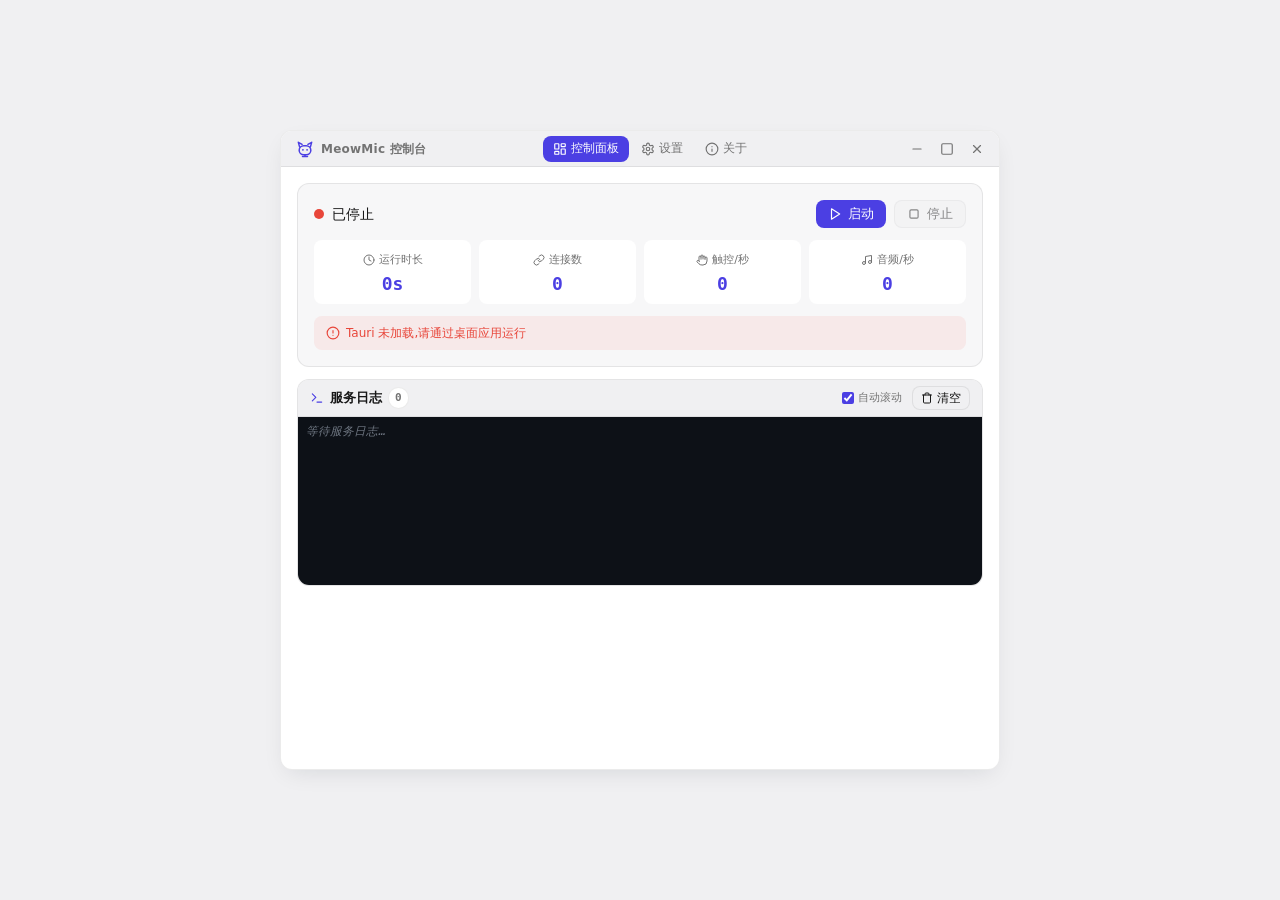
==== pc/console/frontend/index.html @ a2805f5e "feat(pc): 服务日志面板 + 修复 CI updater 404 - 新增服务日志面板:后台线程持续读取 meowmic-server 的 stdout/stderr,逐行作为 server-" ====
<!DOCTYPE html>
<html lang="zh-CN">
<head>
    <meta charset="UTF-8">
    <meta name="viewport" content="width=device-width, initial-scale=1.0">
    <link rel="icon" href="data:,">
    <title>MeowMic 控制台</title>
    <style>
        /* ===== MeowMic PC Console — Design Tokens ===== */
        /* Brand prefix: mm */
        :root {
            /* ===== Surface ===== */
            --mm-background: #FFFFFF;
            --mm-foreground: #171717;
            --mm-card: #F7F7F8;
            --mm-card-foreground: #171717;
            --mm-popover: #FFFFFF;
            --mm-popover-foreground: #171717;

            /* ===== Brand ===== */
            --mm-primary: #4B3FE3;
            --mm-primary-foreground: #FFFFFF;

            /* ===== Muted / Secondary ===== */
            --mm-muted: #F0F0F2;
            --mm-muted-foreground: #737373;
            --mm-secondary: #EDEDF0;
            --mm-secondary-foreground: #404040;

            /* ===== Border / Input / Ring ===== */
            --mm-border: rgba(115, 115, 115, 0.14);
            --mm-input: rgba(115, 115, 115, 0.14);
            --mm-ring: #4B3FE3;

            /* ===== Status ===== */
            --mm-state-success: #15A877;
            --mm-state-warning: #E8A33A;
            --mm-state-error: #E8463A;
            --mm-state-info: #4B3FE3;

            /* ===== Radius ===== */
            --mm-radius-sm: 4px;
            --mm-radius-md: 8px;
            --mm-radius-lg: 12px;
            --mm-radius-xl: 16px;
            --mm-radius-full: 999px;

            /* ===== Typography ===== */
            --mm-font-sans: "Inter", "SF Pro Text", "PingFang SC", system-ui, -apple-system, "Segoe UI", Roboto, sans-serif;
            --mm-font-mono: "JetBrains Mono", "Cascadia Code", Consolas, monospace;

            /* ===== Spacing ===== */
            --mm-space-1: 4px;
            --mm-space-2: 8px;
            --mm-space-3: 12px;
            --mm-space-4: 16px;
            --mm-space-5: 24px;
            --mm-space-6: 32px;

            /* ===== Shadows ===== */
            --mm-shadow-1: 0 1px 2px rgba(15, 23, 42, 0.05);
            --mm-shadow-2: 0 8px 24px -8px rgba(15, 23, 42, 0.12);
            --mm-shadow-pop: 0 8px 24px -4px rgba(15, 23, 42, 0.16), 0 2px 6px rgba(15, 23, 42, 0.06);
        }

        * { margin: 0; padding: 0; box-sizing: border-box; }

        html, body {
            height: 100%;
            overflow: hidden;
            scrollbar-width: none;
            -ms-overflow-style: none;
        }
        html::-webkit-scrollbar,
        body::-webkit-scrollbar { display: none; width: 0; height: 0; }

        body {
            display: flex;
            align-items: center;
            justify-content: center;
            min-height: 100vh;
            background: var(--mm-muted);
            font-family: var(--mm-font-sans);
            color: var(--mm-foreground);
            font-size: 14px;
            line-height: 20px;
            -webkit-font-smoothing: antialiased;
            user-select: none;
            -webkit-user-select: none;
        }

        .mono {
            font-family: var(--mm-font-mono);
            font-variant-numeric: tabular-nums;
            font-feature-settings: "tnum" 1, "lnum" 1;
        }

        /* ============ App Shell (窗口圆角框架) ============ */
        .mm-app-shell {
            width: 720px;
            height: 640px;
            max-width: 100vw;
            max-height: 100vh;
            display: flex;
            flex-direction: column;
            overflow: hidden;
            background: var(--mm-background);
            border: 1px solid var(--mm-border);
            border-radius: var(--mm-radius-lg);
            box-shadow: var(--mm-shadow-2);
            transition: border-color .2s ease, box-shadow .2s ease, border-radius .2s ease;
        }
        /* 最大化:去掉圆角/边框/阴影,贴满屏幕 */
        body.maximized .mm-app-shell {
            border-radius: 0;
            border: none;
            box-shadow: none;
            width: 100vw;
            height: 100vh;
        }
        /* 失焦:边框和阴影变淡 */
        body.unfocused .mm-app-shell {
            border-color: rgba(115, 115, 115, 0.08);
            box-shadow: 0 4px 16px rgba(0, 0, 0, 0.06);
        }

        /* ============ Titlebar ============ */
        .mm-titlebar {
            flex-shrink: 0;
            height: 36px;
            display: flex;
            align-items: center;
            justify-content: space-between;
            padding: 0 8px 0 14px;
            background: var(--mm-muted);
            border-bottom: 1px solid var(--mm-border);
        }
        .mm-titlebar-left {
            display: flex;
            align-items: center;
            gap: 6px;
            flex-shrink: 0;
        }
        .mm-titlebar-logo {
            width: 20px;
            height: 20px;
            color: var(--mm-primary);
            flex-shrink: 0;
        }
        .mm-titlebar-text {
            font-size: 12px;
            font-weight: 600;
            color: var(--mm-muted-foreground);
            letter-spacing: 0.02em;
        }
        .mm-titlebar-center {
            display: flex;
            align-items: center;
            gap: 2px;
            flex: 1;
            justify-content: center;
        }
        .mm-titlebar-right {
            display: flex;
            align-items: center;
            gap: 2px;
            flex-shrink: 0;
        }

        /* ============ Nav Tabs ============ */
        .mm-nav-tab {
            height: 26px;
            padding: 0 10px;
            display: inline-flex;
            align-items: center;
            gap: 4px;
            font-size: 12px;
            font-weight: 500;
            font-family: var(--mm-font-sans);
            border-radius: var(--mm-radius-md);
            border: none;
            background: transparent;
            color: var(--mm-muted-foreground);
            cursor: pointer;
            white-space: nowrap;
            transition: background-color 120ms ease, color 120ms ease;
        }
        .mm-nav-tab:hover { background: var(--mm-secondary); color: var(--mm-foreground); }
        .mm-nav-tab-active {
            background: var(--mm-primary);
            color: var(--mm-primary-foreground);
            cursor: default;
        }
        .mm-nav-tab-active:hover {
            background: var(--mm-primary);
            color: var(--mm-primary-foreground);
        }
        .mm-nav-tab svg { width: 14px; height: 14px; flex-shrink: 0; }

        /* ============ Update Button (标题栏右侧) ============ */
        .mm-update-btn {
            position: relative;
            width: 28px;
            height: 28px;
            display: flex;
            align-items: center;
            justify-content: center;
            border: none;
            background: transparent;
            color: var(--mm-muted-foreground);
            border-radius: var(--mm-radius-sm);
            cursor: pointer;
            transition: background-color 120ms ease, color 120ms ease;
            opacity: 0;
            pointer-events: none;
        }
        .mm-update-btn svg { width: 15px; height: 15px; }
        .mm-update-btn:hover { background: var(--mm-secondary); color: var(--mm-foreground); }
        .mm-update-available {
            opacity: 1;
            pointer-events: auto;
            color: var(--mm-primary);
            animation: mm-update-bounce 1.6s ease-in-out infinite;
        }
        .mm-update-available:hover {
            background: color-mix(in srgb, var(--mm-primary) 10%, transparent);
            color: var(--mm-primary);
        }
        .mm-update-badge {
            position: absolute;
            top: 4px;
            right: 4px;
            width: 8px;
            height: 8px;
            background: var(--mm-state-error);
            border-radius: var(--mm-radius-full);
            border: 2px solid var(--mm-muted);
            box-shadow: 0 0 0 0 color-mix(in srgb, var(--mm-state-error) 60%, transparent);
            animation: mm-update-ping 1.8s ease-out infinite;
        }
        @keyframes mm-update-bounce {
            0%, 100% { transform: translateY(0); }
            50% { transform: translateY(-1px); }
        }
        @keyframes mm-update-ping {
            0% { box-shadow: 0 0 0 0 color-mix(in srgb, var(--mm-state-error) 60%, transparent); }
            70% { box-shadow: 0 0 0 6px color-mix(in srgb, var(--mm-state-error) 0%, transparent); }
            100% { box-shadow: 0 0 0 0 color-mix(in srgb, var(--mm-state-error) 0%, transparent); }
        }
        .mm-update-btn.mm-update-downloading {
            opacity: 1;
            pointer-events: auto;
            color: var(--mm-primary);
            animation: none;
        }
        .mm-update-btn.mm-update-downloading .mm-update-badge { display: none; }
        .mm-update-btn.mm-update-downloading svg {
            animation: mm-update-spin 1s linear infinite;
        }
        @keyframes mm-update-spin {
            from { transform: rotate(0deg); }
            to { transform: rotate(360deg); }
        }

        /* ============ Window Controls ============ */
        .mm-win-btn {
            width: 28px;
            height: 28px;
            display: flex;
            align-items: center;
            justify-content: center;
            border: none;
            background: transparent;
            color: var(--mm-muted-foreground);
            border-radius: var(--mm-radius-sm);
            cursor: pointer;
            transition: background-color 120ms ease, color 120ms ease;
        }
        .mm-win-btn:hover { background: var(--mm-secondary); color: var(--mm-foreground); }
        .mm-win-btn-close:hover { background: var(--mm-state-error); color: var(--mm-primary-foreground); }
        .mm-win-btn svg { width: 14px; height: 14px; }

        /* ============ Content Scroll Area ============ */
        .mm-content-scroll {
            flex: 1;
            overflow-y: auto;
            padding: 16px;
            display: flex;
            flex-direction: column;
            gap: 12px;
        }
        .mm-content-scroll::-webkit-scrollbar { width: 6px; }
        .mm-content-scroll::-webkit-scrollbar-track { background: transparent; }
        .mm-content-scroll::-webkit-scrollbar-thumb { background: var(--mm-border); border-radius: var(--mm-radius-full); }
        .mm-content-scroll::-webkit-scrollbar-thumb:hover { background: var(--mm-muted-foreground); }

        /* ============ Page (tab 切换) ============ */
        .mm-page { display: none; flex-direction: column; gap: 12px; }
        .mm-page-active { display: flex; }

        /* ============ Card Base ============ */
        .mm-card {
            background: var(--mm-card);
            border: 1px solid var(--mm-border);
            border-radius: var(--mm-radius-lg);
        }
        .mm-section-title {
            display: flex;
            align-items: center;
            gap: 8px;
            color: var(--mm-primary);
            font-size: 14px;
            font-weight: 600;
        }
        .mm-section-title svg { width: 16px; height: 16px; flex-shrink: 0; }

        /* ============ Status Hero (控制面板) ============ */
        .mm-status-hero { padding: 16px; display: flex; flex-direction: column; gap: 12px; }
        .mm-status-top { display: flex; align-items: center; justify-content: space-between; }
        .mm-status-indicator { display: flex; align-items: center; gap: 8px; }
        .mm-status-dot {
            width: 10px;
            height: 10px;
            border-radius: var(--mm-radius-full);
            flex-shrink: 0;
            background: var(--mm-state-error);
            transition: background 0.3s;
        }
        .mm-status-dot-running {
            background: var(--mm-state-success);
            animation: mm-pulse 1.5s ease-in-out infinite;
        }
        @keyframes mm-pulse {
            0%, 100% { box-shadow: 0 0 0 0 color-mix(in srgb, var(--mm-state-success) 40%, transparent); }
            50% { box-shadow: 0 0 0 5px color-mix(in srgb, var(--mm-state-success) 0%, transparent); }
        }
        .mm-status-label { font-size: 14px; font-weight: 500; color: var(--mm-foreground); }
        .mm-status-actions { display: flex; align-items: center; gap: 8px; }

        /* ============ Buttons ============ */
        .mm-btn {
            height: 28px;
            padding: 0 12px;
            display: inline-flex;
            align-items: center;
            gap: 6px;
            font-size: 13px;
            font-weight: 500;
            font-family: var(--mm-font-sans);
            border-radius: var(--mm-radius-md);
            border: none;
            cursor: pointer;
            transition: background-color 120ms ease, filter 120ms ease, opacity 120ms ease;
            white-space: nowrap;
        }
        .mm-btn svg { width: 14px; height: 14px; flex-shrink: 0; }
        .mm-btn-brand { background: var(--mm-primary); color: var(--mm-primary-foreground); }
        .mm-btn-brand:hover { filter: brightness(0.9); }
        .mm-btn-brand:active { filter: brightness(0.82); }
        .mm-btn-brand[disabled] {
            background: color-mix(in srgb, var(--mm-primary) 22%, transparent);
            color: var(--mm-primary-foreground);
            cursor: not-allowed;
            filter: none;
        }
        .mm-btn-secondary {
            background: var(--mm-muted);
            color: var(--mm-foreground);
            border: 1px solid var(--mm-border);
        }
        .mm-btn-secondary:hover { background: var(--mm-secondary); }
        .mm-btn-secondary[disabled] { opacity: 0.5; cursor: not-allowed; }
        .mm-btn-sm { height: 24px; padding: 0 8px; font-size: 12px; gap: 4px; }
        .mm-btn-sm svg { width: 12px; height: 12px; }
        .mm-btn-block { width: 100%; justify-content: center; }

        /* ============ Stats Grid ============ */
        .mm-stats-grid {
            display: grid;
            grid-template-columns: repeat(4, 1fr);
            gap: 8px;
        }
        .mm-stat-item {
            background: var(--mm-background);
            border-radius: var(--mm-radius-md);
            padding: 10px 8px;
            display: flex;
            flex-direction: column;
            align-items: center;
            gap: 4px;
            transition: box-shadow 0.4s ease-out;
        }
        .mm-stat-active {
            box-shadow: 0 0 0 1px color-mix(in srgb, var(--mm-primary) 24%, transparent),
                        0 0 12px -2px color-mix(in srgb, var(--mm-primary) 20%, transparent);
        }
        .mm-stat-label {
            display: flex;
            align-items: center;
            gap: 4px;
            color: var(--mm-muted-foreground);
            font-size: 11px;
        }
        .mm-stat-label svg { width: 12px; height: 12px; flex-shrink: 0; }
        .mm-stat-value {
            font-size: 18px;
            font-weight: 700;
            color: var(--mm-primary);
            font-family: var(--mm-font-mono);
            font-variant-numeric: tabular-nums;
        }
        .mm-stat-value.flash { animation: valueFlash 0.5s ease-out; }
        @keyframes valueFlash {
            0% { color: color-mix(in srgb, var(--mm-primary) 70%, white); transform: scale(1.05); }
            100% { color: var(--mm-primary); transform: scale(1); }
        }

        /* ============ Error Area ============ */
        .mm-error-area {
            display: none;
            align-items: center;
            gap: 6px;
            background: color-mix(in srgb, var(--mm-state-error) 8%, transparent);
            color: var(--mm-state-error);
            border-radius: var(--mm-radius-md);
            padding: 8px 12px;
            font-size: 12px;
            line-height: 1.5;
            word-break: break-word;
        }
        .mm-error-area svg { flex-shrink: 0; }
        .mm-error-area.show { display: flex; }
        .mm-error-area.info {
            background: var(--mm-muted);
            color: var(--mm-secondary-foreground);
        }

        /* ============ Service Log Panel (命令行日志) ============ */
        .mm-log-panel { display: flex; flex-direction: column; overflow: hidden; }
        .mm-log-header {
            display: flex;
            align-items: center;
            justify-content: space-between;
            padding: 6px 12px;
            border-bottom: 1px solid var(--mm-border);
            background: var(--mm-muted);
        }
        .mm-log-title { display: flex; align-items: center; gap: 6px; font-size: 13px; font-weight: 600; color: var(--mm-foreground); }
        .mm-log-title svg { width: 14px; height: 14px; color: var(--mm-primary); flex-shrink: 0; }
        .mm-log-count {
            font-family: var(--mm-font-mono);
            font-size: 11px;
            color: var(--mm-muted-foreground);
            background: var(--mm-background);
            border: 1px solid var(--mm-border);
            border-radius: var(--mm-radius-full);
            padding: 0 6px;
            min-width: 20px;
            text-align: center;
            font-variant-numeric: tabular-nums;
        }
        .mm-log-actions { display: flex; align-items: center; gap: 10px; }
        .mm-log-autoscroll { display: flex; align-items: center; gap: 4px; font-size: 11px; color: var(--mm-muted-foreground); cursor: pointer; user-select: none; }
        .mm-log-autoscroll input { width: 12px; height: 12px; accent-color: var(--mm-primary); cursor: pointer; margin: 0; }
        .mm-log-body {
            height: 168px;
            overflow-y: auto;
            background: #0d1117;
            color: #c9d1d9;
            font-family: var(--mm-font-mono);
            font-size: 11.5px;
            line-height: 17px;
            padding: 6px 8px;
            user-select: text;
            -webkit-user-select: text;
        }
        .mm-log-body::-webkit-scrollbar { width: 8px; }
        .mm-log-body::-webkit-scrollbar-track { background: transparent; }
        .mm-log-body::-webkit-scrollbar-thumb { background: #30363d; border-radius: var(--mm-radius-full); }
        .mm-log-body::-webkit-scrollbar-thumb:hover { background: #484f58; }
        .mm-log-line { display: flex; gap: 6px; padding: 0; }
        .mm-log-time { color: #6e7681; flex-shrink: 0; }
        .mm-log-level { flex-shrink: 0; width: 36px; font-weight: 600; }
        .mm-log-level-info { color: #79c0ff; }
        .mm-log-level-warn { color: #e3b341; }
        .mm-log-level-error { color: #f85149; }
        .mm-log-level-event { color: #56d364; }
        .mm-log-text { white-space: pre-wrap; word-break: break-word; flex: 1; min-width: 0; }
        .mm-log-empty { color: #6e7681; font-style: italic; }
        .mm-firewall-banner {
            display: none;
            align-items: center;
            gap: 8px;
            background: color-mix(in srgb, var(--mm-state-warning) 12%, transparent);
            color: var(--mm-state-warning);
            border: 1px solid color-mix(in srgb, var(--mm-state-warning) 30%, transparent);
            border-radius: var(--mm-radius-md);
            padding: 10px 12px;
            font-size: 12px;
            line-height: 1.5;
        }
        .mm-firewall-banner.show { display: flex; }
        .mm-firewall-banner svg { flex-shrink: 0; }
        .mm-firewall-banner .mm-firewall-text { flex: 1; min-width: 0; }
        .mm-firewall-banner .mm-firewall-fix {
            flex-shrink: 0;
            background: var(--mm-state-warning);
            color: #fff;
            border: none;
            border-radius: var(--mm-radius-sm);
            padding: 4px 10px;
            font-size: 12px;
            cursor: pointer;
            white-space: nowrap;
        }
        .mm-firewall-banner .mm-firewall-fix:hover { filter: brightness(1.08); }
        .mm-firewall-banner .mm-firewall-fix:disabled { opacity: 0.6; cursor: wait; }
        .mm-server-addr {
            display: none;
            align-items: center;
            gap: 8px;
            background: color-mix(in srgb, var(--mm-state-success, #22c55e) 8%, transparent);
            border: 1px solid color-mix(in srgb, var(--mm-state-success, #22c55e) 20%, transparent);
            border-radius: var(--mm-radius-md);
            padding: 10px 12px;
            font-size: 12px;
            line-height: 1.5;
        }
        .mm-server-addr.show { display: flex; }
        .mm-server-addr svg { flex-shrink: 0; color: var(--mm-state-success, #22c55e); }
        .mm-server-addr .mm-addr-label { color: var(--mm-secondary-foreground); }
        .mm-server-addr .mm-addr-value {
            font-family: var(--mm-mono, ui-monospace, "Cascadia Code", "Fira Code", monospace);
            font-weight: 600;
            color: var(--mm-foreground);
            user-select: all;
            cursor: text;
        }
        .mm-server-addr .mm-addr-copy {
            flex-shrink: 0;
            background: transparent;
            border: 1px solid var(--mm-border);
            border-radius: var(--mm-radius-sm);
            padding: 2px 8px;
            font-size: 11px;
            cursor: pointer;
            color: var(--mm-secondary-foreground);
        }
        .mm-server-addr .mm-addr-copy:hover { background: var(--mm-muted); }

        /* ============ Settings + Pairing (Two Column) ============ */
        .mm-two-col {
            display: grid;
            grid-template-columns: 1fr 1fr;
            gap: 12px;
            align-items: start;
        }
        .mm-settings-card { padding: 16px; display: flex; flex-direction: column; gap: 12px; }
        .mm-form-stack { display: flex; flex-direction: column; gap: 12px; }
        .mm-field { display: flex; flex-direction: column; gap: 4px; }
        .mm-field-label {
            font-size: 12px;
            color: var(--mm-muted-foreground);
            font-weight: 500;
        }
        .mm-field-hint {
            font-size: 11px;
            color: var(--mm-muted-foreground);
            margin: 0;
            line-height: 1.5;
        }

        /* ============ Input / Select ============ */
        .mm-input {
            height: 32px;
            background: var(--mm-background);
            border: 1px solid var(--mm-border);
            border-radius: var(--mm-radius-md);
            padding: 0 10px;
            font-size: 13px;
            color: var(--mm-foreground);
            font-family: var(--mm-font-mono);
            outline: none;
            transition: border-color 120ms ease;
            width: 100%;
        }
        .mm-input:focus { border-color: var(--mm-primary); }
        .mm-input::-webkit-outer-spin-button,
        .mm-input::-webkit-inner-spin-button {
            -webkit-appearance: none;
            margin: 0;
        }

        .mm-select-wrapper { position: relative; }
        .mm-select {
            width: 100%;
            height: 32px;
            background: var(--mm-background);
            border: 1px solid var(--mm-border);
            border-radius: var(--mm-radius-md);
            padding: 0 28px 0 10px;
            font-size: 13px;
            color: var(--mm-foreground);
            appearance: none;
            -webkit-appearance: none;
            cursor: pointer;
            outline: none;
            transition: border-color 120ms ease;
        }
        .mm-select:focus { border-color: var(--mm-primary); }
        .mm-select-chevron {
            position: absolute;
            right: 8px;
            top: 50%;
            transform: translateY(-50%);
            color: var(--mm-muted-foreground);
            pointer-events: none;
            width: 14px;
            height: 14px;
        }

        /* ============ Checkbox ============ */
        .mm-checkbox-row {
            display: flex;
            align-items: center;
            gap: 8px;
            cursor: pointer;
        }
        .mm-checkbox {
            appearance: none;
            -webkit-appearance: none;
            width: 16px;
            height: 16px;
            border: 1.5px solid var(--mm-border);
            border-radius: var(--mm-radius-sm);
            background: var(--mm-background);
            cursor: pointer;
            position: relative;
            flex-shrink: 0;
            margin: 0;
            transition: background-color 120ms ease, border-color 120ms ease;
        }
        .mm-checkbox:checked {
            background: var(--mm-primary);
            border-color: var(--mm-primary);
        }
        .mm-checkbox:checked::after {
            content: "";
            position: absolute;
            left: 4px;
            top: 1px;
            width: 5px;
            height: 9px;
            border: solid var(--mm-primary-foreground);
            border-width: 0 2px 2px 0;
            transform: rotate(45deg);
        }
        .mm-checkbox-label {
            font-size: 12px;
            color: var(--mm-foreground);
            line-height: 1.4;
        }

        /* ============ Pairing Card ============ */
        .mm-pairing-card { padding: 16px; display: flex; flex-direction: column; gap: 12px; }
        .mm-pin-block {
            background: var(--mm-muted);
            border-radius: var(--mm-radius-md);
            padding: 12px;
            display: flex;
            flex-direction: column;
            gap: 6px;
        }
        .mm-pin-row {
            display: flex;
            align-items: center;
            justify-content: space-between;
            gap: 8px;
        }
        .mm-pin-value {
            font-family: var(--mm-font-mono);
            font-size: 28px;
            font-weight: 600;
            letter-spacing: 4px;
            color: var(--mm-primary);
            font-variant-numeric: tabular-nums;
            line-height: 1.1;
            transition: opacity 0.2s ease;
        }
        .mm-pin-value.empty {
            color: var(--mm-muted-foreground);
            font-size: 16px;
            letter-spacing: 0;
        }
        .mm-pin-value.flash { animation: pinFlash 0.4s ease; }
        @keyframes pinFlash {
            0% { transform: scale(1); opacity: 1; }
            50% { transform: scale(1.04); opacity: 0.9; }
            100% { transform: scale(1); opacity: 1; }
        }

        .mm-paired-section { display: flex; flex-direction: column; gap: 8px; }
        .mm-paired-header { display: flex; align-items: center; justify-content: space-between; }
        .mm-paired-title { font-size: 13px; font-weight: 500; color: var(--mm-secondary-foreground); }
        .mm-device-list { display: flex; flex-direction: column; gap: 6px; }
        .mm-device-row {
            background: var(--mm-muted);
            border-radius: var(--mm-radius-md);
            padding: 8px 12px;
            display: flex;
            align-items: center;
            justify-content: space-between;
            gap: 8px;
            transition: background-color 120ms ease;
        }
        .mm-device-row:hover { background: var(--mm-secondary); }
        .mm-device-info { display: flex; align-items: center; gap: 8px; min-width: 0; flex: 1; }
        .mm-device-info svg { color: var(--mm-muted-foreground); flex-shrink: 0; }
        .mm-device-text { min-width: 0; }
        .mm-device-name {
            font-size: 13px;
            font-weight: 500;
            color: var(--mm-foreground);
            overflow: hidden;
            text-overflow: ellipsis;
            white-space: nowrap;
        }
        .mm-device-date { font-size: 11px; color: var(--mm-muted-foreground); }
        .mm-btn-remove {
            background: transparent;
            border: 1px solid color-mix(in srgb, var(--mm-state-error) 24%, transparent);
            color: var(--mm-state-error);
            font-size: 12px;
            height: 22px;
            padding: 0 10px;
            border-radius: var(--mm-radius-sm);
            cursor: pointer;
            transition: background-color 120ms ease;
            white-space: nowrap;
            font-family: var(--mm-font-sans);
        }
        .mm-btn-remove:hover {
            background: color-mix(in srgb, var(--mm-state-error) 8%, transparent);
        }
        .mm-pairing-empty {
            font-size: 12px;
            color: var(--mm-muted-foreground);
            text-align: center;
            padding: 16px 8px;
            background: var(--mm-muted);
            border-radius: var(--mm-radius-md);
        }

        /* ============ About Page ============ */
        .mm-about-card { padding: 16px; display: flex; flex-direction: column; gap: 12px; }
        .mm-about-title-row {
            display: flex;
            align-items: center;
            gap: 8px;
        }
        .mm-about-title {
            font-size: 14px;
            font-weight: 600;
            color: var(--mm-primary);
        }

        .mm-app-identity {
            display: flex;
            align-items: center;
            justify-content: space-between;
            gap: 16px;
        }
        .mm-app-identity-left {
            display: flex;
            align-items: center;
            gap: 12px;
        }
        .mm-app-logo { width: 48px; height: 48px; color: var(--mm-primary); flex-shrink: 0; }
        .mm-app-name-wrap { display: flex; flex-direction: column; gap: 2px; }
        .mm-app-name {
            font-size: 20px;
            font-weight: 700;
            color: var(--mm-foreground);
            line-height: 1.2;
        }
        .mm-app-tagline {
            font-size: 13px;
            color: var(--mm-muted-foreground);
        }
        .mm-version-badge {
            background: var(--mm-muted);
            border-radius: var(--mm-radius-full);
            padding: 4px 12px;
            font-size: 13px;
            font-family: var(--mm-font-mono);
            color: var(--mm-secondary-foreground);
            flex-shrink: 0;
            border: none;
            transition: all 0.2s ease;
        }
        .mm-version-clickable {
            cursor: pointer;
            display: inline-flex;
            align-items: center;
            gap: 4px;
        }
        .mm-version-clickable:hover {
            background: var(--mm-primary);
            color: white;
        }
        .mm-version-clickable:hover svg {
            animation: mm-update-spin 1s linear infinite;
        }

        /* About Default View */
        .mm-about-view {
            display: flex;
            flex-direction: column;
            gap: 12px;
        }

        /* Links & Contact */
        .mm-links-section {
            display: flex;
            flex-direction: column;
            gap: 2px;
            border-top: 1px solid var(--mm-border);
            padding-top: 12px;
        }
        .mm-link-item {
            display: flex;
            align-items: center;
            gap: 10px;
            padding: 8px;
            border-radius: var(--mm-radius-md);
            text-decoration: none;
            color: inherit;
            transition: background 0.2s ease;
            cursor: pointer;
        }
        .mm-link-item:hover { background: var(--mm-muted); }
        .mm-link-icon {
            width: 32px;
            height: 32px;
            display: flex;
            align-items: center;
            justify-content: center;
            border-radius: var(--mm-radius-md);
            background: var(--mm-muted);
            color: var(--mm-primary);
            flex-shrink: 0;
        }
        .mm-link-icon svg { width: 16px; height: 16px; }
        .mm-link-text {
            display: flex;
            flex-direction: column;
            gap: 2px;
            min-width: 0;
            flex: 1;
        }
        .mm-link-label {
            font-size: 13px;
            color: var(--mm-foreground);
            font-weight: 500;
        }
        .mm-link-value {
            font-size: 11px;
            color: var(--mm-muted-foreground);
            white-space: nowrap;
            overflow: hidden;
            text-overflow: ellipsis;
        }
        .mm-link-arrow {
            width: 14px;
            height: 14px;
            color: var(--mm-muted-foreground);
            flex-shrink: 0;
        }

        /* Update Panel View */
        .mm-update-view {
            display: flex;
            flex-direction: column;
            gap: 8px;
        }
        .mm-update-view-header {
            display: flex;
            align-items: center;
            gap: 8px;
            border-bottom: 1px solid var(--mm-border);
            padding-bottom: 8px;
            margin-bottom: 4px;
        }
        .mm-back-btn {
            display: inline-flex;
            align-items: center;
            gap: 4px;
            padding: 4px 8px;
            background: transparent;
            border: none;
            color: var(--mm-muted-foreground);
            font-size: 13px;
            cursor: pointer;
            border-radius: var(--mm-radius-md);
            transition: all 0.2s ease;
        }
        .mm-back-btn:hover {
            background: var(--mm-muted);
            color: var(--mm-foreground);
        }
        .mm-update-view-title {
            font-size: 14px;
            font-weight: 600;
            color: var(--mm-primary);
        }

        /* Proxy Settings */
        .mm-proxy-section {
            border-top: 1px solid var(--mm-border);
            padding-top: 12px;
            display: flex;
            flex-direction: column;
            gap: 10px;
        }
        .mm-proxy-header {
            display: flex;
            align-items: center;
            justify-content: space-between;
        }
        .mm-proxy-title-wrap {
            display: flex;
            align-items: center;
            gap: 6px;
            color: var(--mm-foreground);
        }
        .mm-proxy-title {
            font-size: 13px;
            font-weight: 500;
        }
        .mm-toggle {
            position: relative;
            display: inline-block;
            width: 36px;
            height: 20px;
            flex-shrink: 0;
        }
        .mm-toggle input {
            opacity: 0;
            width: 0;
            height: 0;
        }
        .mm-toggle-slider {
            position: absolute;
            cursor: pointer;
            inset: 0;
            background: var(--mm-muted);
            border-radius: var(--mm-radius-full);
            transition: 0.2s;
        }
        .mm-toggle-slider::before {
            content: '';
            position: absolute;
            height: 14px;
            width: 14px;
            left: 3px;
            bottom: 3px;
            background: white;
            border-radius: 50%;
            transition: 0.2s;
        }
        .mm-toggle input:checked + .mm-toggle-slider {
            background: var(--mm-primary);
        }
        .mm-toggle input:checked + .mm-toggle-slider::before {
            transform: translateX(16px);
        }
        .mm-proxy-fields {
            display: flex;
            gap: 8px;
        }
        .mm-proxy-field {
            display: flex;
            flex-direction: column;
            gap: 4px;
            flex: 1;
        }
        .mm-proxy-field-port { flex: 0 0 90px; }
        .mm-proxy-label {
            font-size: 11px;
            color: var(--mm-muted-foreground);
        }
        .mm-proxy-input {
            height: 30px;
            padding: 0 8px;
            background: var(--mm-muted);
            border: 1px solid var(--mm-border);
            border-radius: var(--mm-radius-md);
            color: var(--mm-foreground);
            font-size: 13px;
            font-family: var(--mm-font-mono);
            outline: none;
            transition: border-color 0.2s ease;
        }
        .mm-proxy-input:focus {
            border-color: var(--mm-primary);
        }
        .mm-proxy-fields:has(.mm-toggle input:not(:checked)) {
            opacity: 0.4;
            pointer-events: none;
        }

        .mm-update-section {
            display: flex;
            flex-direction: column;
            gap: 8px;
        }
        .mm-update-row {
            display: flex;
            align-items: center;
            justify-content: space-between;
            gap: 8px;
        }
        .mm-update-row-left {
            display: flex;
            flex-direction: column;
            gap: 2px;
            min-width: 0;
        }
        .mm-update-label {
            font-size: 14px;
            color: var(--mm-foreground);
        }
        .mm-update-status {
            font-size: 12px;
            color: var(--mm-muted-foreground);
            white-space: pre-wrap;
            word-break: break-word;
        }
        .mm-update-status.success { color: var(--mm-state-success); }
        .mm-update-status.error { color: var(--mm-state-error); }
        .mm-update-status.warning { color: var(--mm-state-warning); }
        .mm-update-actions {
            display: flex;
            gap: 6px;
        }

        .mm-progress-bar {
            display: none;
            height: 4px;
            background: var(--mm-muted);
            border-radius: var(--mm-radius-full);
            overflow: hidden;
            position: relative;
        }
        .mm-progress-bar.show { display: block; }
        .mm-progress-fill {
            height: 100%;
            background: var(--mm-primary);
            border-radius: var(--mm-radius-full);
            width: 0%;
            transition: width 300ms ease;
        }
        .mm-progress-fill.indeterminate {
            width: 30%;
            animation: mm-update-indeterminate 1.2s ease-in-out infinite;
        }
        @keyframes mm-update-indeterminate {
            0% { transform: translateX(-100%); }
            100% { transform: translateX(350%); }
        }

        .mm-update-log {
            background: var(--mm-muted);
            border-radius: var(--mm-radius-md);
            padding: 12px;
            white-space: pre-wrap;
            font-size: 12px;
            color: var(--mm-secondary-foreground);
            line-height: 1.6;
            display: none;
        }
        .mm-update-log.show { display: block; }

        /* ============ Update Popover (标题栏更新按钮弹出) ============ */
        .mm-update-popover {
            position: absolute;
            top: 40px;
            right: 8px;
            width: 320px;
            max-width: calc(100vw - 16px);
            background: var(--mm-popover);
            border: 1px solid var(--mm-border);
            border-radius: var(--mm-radius-lg);
            box-shadow: var(--mm-shadow-pop);
            padding: 14px;
            display: none;
            flex-direction: column;
            gap: 10px;
            z-index: 100;
            animation: mm-popover-in 160ms ease-out;
        }
        .mm-update-popover.show { display: flex; }
        @keyframes mm-popover-in {
            from { opacity: 0; transform: translateY(-4px); }
            to { opacity: 1; transform: translateY(0); }
        }
        .mm-popover-header {
            display: flex;
            align-items: center;
            gap: 8px;
        }
        .mm-popover-icon {
            width: 32px;
            height: 32px;
            border-radius: var(--mm-radius-md);
            background: color-mix(in srgb, var(--mm-primary) 10%, transparent);
            color: var(--mm-primary);
            display: flex;
            align-items: center;
            justify-content: center;
            flex-shrink: 0;
        }
        .mm-popover-icon svg { width: 18px; height: 18px; }
        .mm-popover-title-wrap { display: flex; flex-direction: column; gap: 2px; min-width: 0; }
        .mm-popover-title {
            font-size: 13px;
            font-weight: 600;
            color: var(--mm-foreground);
        }
        .mm-popover-version {
            font-size: 11px;
            color: var(--mm-muted-foreground);
            font-family: var(--mm-font-mono);
        }
        .mm-popover-body {
            font-size: 12px;
            color: var(--mm-secondary-foreground);
            line-height: 1.6;
            white-space: pre-wrap;
            word-break: break-word;
            max-height: 120px;
            overflow-y: auto;
            background: var(--mm-muted);
            border-radius: var(--mm-radius-md);
            padding: 10px;
        }
        .mm-popover-body::-webkit-scrollbar { width: 4px; }
        .mm-popover-body::-webkit-scrollbar-thumb { background: var(--mm-border); border-radius: var(--mm-radius-full); }
        .mm-popover-actions {
            display: flex;
            gap: 8px;
            justify-content: flex-end;
        }
        .mm-popover-progress {
            display: none;
            flex-direction: column;
            gap: 4px;
        }
        .mm-popover-progress.show { display: flex; }
        .mm-popover-progress-label {
            display: flex;
            justify-content: space-between;
            font-size: 11px;
            color: var(--mm-muted-foreground);
        }

        /* ============ Toast (轻量提示) ============ */
        .mm-toast {
            position: fixed;
            bottom: 24px;
            left: 50%;
            transform: translateX(-50%) translateY(20px);
            background: var(--mm-foreground);
            color: var(--mm-background);
            padding: 8px 16px;
            border-radius: var(--mm-radius-md);
            font-size: 12px;
            opacity: 0;
            transition: opacity 200ms ease, transform 200ms ease;
            z-index: 200;
            pointer-events: none;
            box-shadow: var(--mm-shadow-2);
        }
        .mm-toast.show {
            opacity: 1;
            transform: translateX(-50%) translateY(0);
        }

        /* ============ Responsive ============ */
        @media (max-width: 560px) {
            .mm-two-col { grid-template-columns: 1fr; }
            .mm-stats-grid { grid-template-columns: repeat(2, 1fr); }
            .mm-nav-tab span { display: none; }
            .mm-nav-tab { padding: 0 8px; }
        }

        /* ============ Reduced motion ============ */
        @media (prefers-reduced-motion: reduce) {
            .mm-status-dot-running,
            .mm-update-available,
            .mm-update-badge,
            .mm-update-btn.mm-update-downloading svg,
            .mm-progress-fill.indeterminate { animation: none; }
            .mm-btn, .mm-win-btn, .mm-update-btn, .mm-nav-tab, .mm-input, .mm-select, .mm-checkbox, .mm-btn-remove, .mm-app-shell { transition: none; }
        }
    </style>
</head>
<body>
  <div class="mm-app-shell">
    <!-- ===== Titlebar ===== -->
    <div class="mm-titlebar" id="titlebar">
        <!-- Left: logo + title -->
        <div class="mm-titlebar-left">
            <svg class="mm-titlebar-logo" viewBox="0 0 24 24" fill="none" stroke="currentColor" stroke-width="1.8" stroke-linecap="round" stroke-linejoin="round" aria-hidden="true">
                <path d="M5.5 9.5L4 4L8.5 6.5"/>
                <path d="M18.5 9.5L20 4L15.5 6.5"/>
                <rect x="5" y="8" width="14" height="11" rx="5.5"/>
                <circle cx="9.5" cy="13" r="1.1" fill="currentColor" stroke="none"/>
                <circle cx="14.5" cy="13" r="1.1" fill="currentColor" stroke="none"/>
                <path d="M12 19V21M9 21H15"/>
            </svg>
            <span class="mm-titlebar-text">MeowMic 控制台</span>
        </div>

        <!-- Center: navigation tabs -->
        <div class="mm-titlebar-center">
            <button class="mm-nav-tab mm-nav-tab-active" type="button" data-page="control" title="控制面板">
                <svg viewBox="0 0 24 24" fill="none" stroke="currentColor" stroke-width="2" stroke-linecap="round" stroke-linejoin="round"><rect width="7" height="9" x="3" y="3" rx="1"/><rect width="7" height="5" x="14" y="3" rx="1"/><rect width="7" height="9" x="14" y="12" rx="1"/><rect width="7" height="5" x="3" y="16" rx="1"/></svg>
                <span>控制面板</span>
            </button>
            <button class="mm-nav-tab" type="button" data-page="settings" title="设置">
                <svg viewBox="0 0 24 24" fill="none" stroke="currentColor" stroke-width="2" stroke-linecap="round" stroke-linejoin="round"><path d="M12.22 2h-.44a2 2 0 0 0-2 2v.18a2 2 0 0 1-1 1.73l-.43.25a2 2 0 0 1-2 0l-.15-.08a2 2 0 0 0-2.73.73l-.22.38a2 2 0 0 0 .73 2.73l.15.1a2 2 0 0 1 1 1.72v.51a2 2 0 0 1-1 1.74l-.15.09a2 2 0 0 0-.73 2.73l.22.38a2 2 0 0 0 2.73.73l.15-.08a2 2 0 0 1 2 0l.43.25a2 2 0 0 1 1 1.73V20a2 2 0 0 0 2 2h.44a2 2 0 0 0 2-2v-.18a2 2 0 0 1 1-1.73l.43-.25a2 2 0 0 1 2 0l.15.08a2 2 0 0 0 2.73-.73l.22-.39a2 2 0 0 0-.73-2.73l-.15-.08a2 2 0 0 1-1-1.74v-.5a2 2 0 0 1 1-1.74l.15-.09a2 2 0 0 0 .73-2.73l-.22-.38a2 2 0 0 0-2.73-.73l-.15.08a2 2 0 0 1-2 0l-.43-.25a2 2 0 0 1-1-1.73V4a2 2 0 0 0-2-2z"/><circle cx="12" cy="12" r="3"/></svg>
                <span>设置</span>
            </button>
            <button class="mm-nav-tab" type="button" data-page="about" title="关于">
                <svg viewBox="0 0 24 24" fill="none" stroke="currentColor" stroke-width="2" stroke-linecap="round" stroke-linejoin="round"><circle cx="12" cy="12" r="10"/><path d="M12 16v-4"/><path d="M12 8h.01"/></svg>
                <span>关于</span>
            </button>
        </div>

        <!-- Right: update icon + window controls -->
        <div class="mm-titlebar-right" style="position: relative;">
            <button class="mm-update-btn" id="updateBtn" type="button" aria-label="有新版本可用，点击更新">
                <svg viewBox="0 0 24 24" fill="none" stroke="currentColor" stroke-width="2" stroke-linecap="round" stroke-linejoin="round"><path d="M21 12a9 9 0 1 1-2.64-6.36"/><path d="M21 3v6h-6"/></svg>
                <span class="mm-update-badge" id="updateBadge"></span>
            </button>
            <button class="mm-win-btn" type="button" onclick="windowMinimize()" title="最小化" aria-label="最小化">
                <svg viewBox="0 0 24 24" fill="none" stroke="currentColor" stroke-width="2" stroke-linecap="round" stroke-linejoin="round"><path d="M5 12h14"/></svg>
            </button>
            <button class="mm-win-btn" type="button" onclick="windowToggleMax()" title="最大化/还原" aria-label="最大化/还原">
                <svg viewBox="0 0 24 24" fill="none" stroke="currentColor" stroke-width="2" stroke-linecap="round" stroke-linejoin="round"><rect width="18" height="18" x="3" y="3" rx="2"/></svg>
            </button>
            <button class="mm-win-btn mm-win-btn-close" type="button" onclick="windowClose()" title="关闭" aria-label="关闭">
                <svg viewBox="0 0 24 24" fill="none" stroke="currentColor" stroke-width="2" stroke-linecap="round" stroke-linejoin="round"><path d="M18 6 6 18"/><path d="m6 6 12 12"/></svg>
            </button>

            <!-- Update Popover -->
            <div class="mm-update-popover" id="updatePopover">
                <div class="mm-popover-header">
                    <div class="mm-popover-icon">
                        <svg viewBox="0 0 24 24" fill="none" stroke="currentColor" stroke-width="2" stroke-linecap="round" stroke-linejoin="round"><path d="M21 12a9 9 0 1 1-2.64-6.36"/><path d="M21 3v6h-6"/></svg>
                    </div>
                    <div class="mm-popover-title-wrap">
                        <span class="mm-popover-title">发现新版本</span>
                        <span class="mm-popover-version" id="popoverVersion">v...</span>
                    </div>
                </div>
                <div class="mm-popover-body" id="popoverBody">加载中...</div>
                <div class="mm-popover-progress" id="popoverProgress">
                    <div class="mm-popover-progress-label">
                        <span id="popoverProgressText">下载中...</span>
                        <span id="popoverProgressPercent"></span>
                    </div>
                    <div class="mm-progress-bar show">
                        <div class="mm-progress-fill" id="popoverProgressFill"></div>
                    </div>
                </div>
                <div class="mm-popover-actions" id="popoverActions">
                    <button class="mm-btn mm-btn-secondary mm-btn-sm" type="button" onclick="hideUpdatePopover()">稍后</button>
                    <button class="mm-btn mm-btn-brand mm-btn-sm" type="button" id="popoverDownloadBtn" onclick="downloadUpdateFromPopover()">
                        <svg viewBox="0 0 24 24" fill="none" stroke="currentColor" stroke-width="2" stroke-linecap="round" stroke-linejoin="round"><path d="M21 15v4a2 2 0 0 1-2 2H5a2 2 0 0 1-2-2v-4"/><polyline points="7 10 12 15 17 10"/><line x1="12" x2="12" y1="15" y2="3"/></svg>
                        <span>立即更新</span>
                    </button>
                </div>
            </div>
        </div>
    </div>

    <!-- ===== Content Scroll Area ===== -->
    <div class="mm-content-scroll">

        <!-- ===== Page: 控制面板 ===== -->
        <div class="mm-page mm-page-active" id="page-control">
            <section class="mm-card mm-status-hero">
                <div class="mm-status-top">
                    <div class="mm-status-indicator">
                        <span id="statusDot" class="mm-status-dot"></span>
                        <span id="statusText" class="mm-status-label">已停止</span>
                    </div>
                    <div class="mm-status-actions">
                        <button id="startBtn" class="mm-btn mm-btn-brand" onclick="startService()">
                            <svg viewBox="0 0 24 24" fill="none" stroke="currentColor" stroke-width="2" stroke-linecap="round" stroke-linejoin="round"><polygon points="6 3 20 12 6 21 6 3"/></svg>
                            <span>启动</span>
                        </button>
                        <button id="stopBtn" class="mm-btn mm-btn-secondary" onclick="stopService()" disabled>
                            <svg viewBox="0 0 24 24" fill="none" stroke="currentColor" stroke-width="2" stroke-linecap="round" stroke-linejoin="round"><rect width="14" height="14" x="5" y="5" rx="2"/></svg>
                            <span>停止</span>
                        </button>
                    </div>
                </div>
                <div class="mm-stats-grid">
                    <div class="mm-stat-item" id="statUptimeCard">
                        <div class="mm-stat-label">
                            <svg viewBox="0 0 24 24" fill="none" stroke="currentColor" stroke-width="2" stroke-linecap="round" stroke-linejoin="round"><circle cx="12" cy="12" r="10"/><polyline points="12 6 12 12 16 14"/></svg>
                            <span>运行时长</span>
                        </div>
                        <div class="mm-stat-value mono" id="statUptime">0s</div>
                    </div>
                    <div class="mm-stat-item" id="statConnsCard">
                        <div class="mm-stat-label">
                            <svg viewBox="0 0 24 24" fill="none" stroke="currentColor" stroke-width="2" stroke-linecap="round" stroke-linejoin="round"><path d="M10 13a5 5 0 0 0 7.54.54l3-3a5 5 0 0 0-7.07-7.07l-1.72 1.71"/><path d="M14 11a5 5 0 0 0-7.54-.54l-3 3a5 5 0 0 0 7.07 7.07l1.71-1.71"/></svg>
                            <span>连接数</span>
                        </div>
                        <div class="mm-stat-value mono" id="statConns">0</div>
                    </div>
                    <div class="mm-stat-item" id="statTouchesCard">
                        <div class="mm-stat-label">
                            <svg viewBox="0 0 24 24" fill="none" stroke="currentColor" stroke-width="2" stroke-linecap="round" stroke-linejoin="round"><path d="M18 11V6a2 2 0 0 0-2-2v0a2 2 0 0 0-2 2"/><path d="M14 10V4a2 2 0 0 0-2-2v0a2 2 0 0 0-2 2v2"/><path d="M10 10.5V6a2 2 0 0 0-2-2v0a2 2 0 0 0-2 2v8"/><path d="M18 8a2 2 0 1 1 4 0v6a8 8 0 0 1-8 8h-2c-2.8 0-4.5-.86-5.99-2.34l-3.6-3.6a2 2 0 0 1 2.83-2.82L7 15"/></svg>
                            <span>触控/秒</span>
                        </div>
                        <div class="mm-stat-value mono" id="statTouches">0</div>
                    </div>
                    <div class="mm-stat-item" id="statAudioCard">
                        <div class="mm-stat-label">
                            <svg viewBox="0 0 24 24" fill="none" stroke="currentColor" stroke-width="2" stroke-linecap="round" stroke-linejoin="round"><path d="M9 18V5l12-2v13"/><circle cx="6" cy="18" r="3"/><circle cx="18" cy="16" r="3"/></svg>
                            <span>音频/秒</span>
                        </div>
                        <div class="mm-stat-value mono" id="statAudio">0</div>
                    </div>
                </div>
                <div id="errorMsg" class="mm-error-area">
                    <svg viewBox="0 0 24 24" fill="none" stroke="currentColor" stroke-width="2" stroke-linecap="round" stroke-linejoin="round" style="width:14px;height:14px;"><circle cx="12" cy="12" r="10"/><line x1="12" x2="12" y1="8" y2="12"/><line x1="12" x2="12.01" y1="16" y2="16"/></svg>
                    <span id="errorMsgText"></span>
                </div>
                <div id="firewallBanner" class="mm-firewall-banner">
                    <svg viewBox="0 0 24 24" fill="none" stroke="currentColor" stroke-width="2" stroke-linecap="round" stroke-linejoin="round" style="width:16px;height:16px;flex-shrink:0;"><path d="M12 22s8-4 8-10V5l-8-3-8 3v7c0 6 8 10 8 10z"/></svg>
                    <span class="mm-firewall-text">Windows 防火墙可能拦截了手机连接。手机与 PC 同一局域网却连不上时,点此一键放行 meowmic-server(会弹 UAC 授权)</span>
                    <button class="mm-firewall-fix" type="button" id="firewallFixBtn" onclick="fixFirewall()">一键放行</button>
                </div>
                <div id="serverAddrBanner" class="mm-server-addr">
                    <svg viewBox="0 0 24 24" fill="none" stroke="currentColor" stroke-width="2" stroke-linecap="round" stroke-linejoin="round" style="width:16px;height:16px;flex-shrink:0;"><path d="M5 12.55a11 11 0 0 1 14.08 0"/><path d="M1.42 9a16 16 0 0 1 21.16 0"/><path d="M8.53 16.11a6 6 0 0 1 6.95 0"/><line x1="12" x2="12.01" y1="20" y2="20"/></svg>
                    <span class="mm-addr-label">手机请连接:</span>
                    <span class="mm-addr-value" id="serverAddrValue"></span>
                    <button class="mm-addr-copy" type="button" onclick="copyServerAddr()">复制</button>
                </div>
            </section>

            <!-- ===== 服务日志(命令行日志) ===== -->
            <section class="mm-card mm-log-panel" id="serviceLogPanel">
                <div class="mm-log-header">
                    <div class="mm-log-title">
                        <svg viewBox="0 0 24 24" fill="none" stroke="currentColor" stroke-width="2" stroke-linecap="round" stroke-linejoin="round"><polyline points="4 17 10 11 4 5"/><line x1="12" x2="20" y1="19" y2="19"/></svg>
                        <span>服务日志</span>
                        <span class="mm-log-count" id="logCount">0</span>
                    </div>
                    <div class="mm-log-actions">
                        <label class="mm-log-autoscroll">
                            <input type="checkbox" id="logAutoscroll" checked>
                            <span>自动滚动</span>
                        </label>
                        <button class="mm-btn mm-btn-secondary mm-btn-sm" type="button" onclick="clearServiceLog()">
                            <svg viewBox="0 0 24 24" fill="none" stroke="currentColor" stroke-width="2" stroke-linecap="round" stroke-linejoin="round"><path d="M3 6h18"/><path d="M19 6v14a2 2 0 0 1-2 2H7a2 2 0 0 1-2-2V6"/><path d="M8 6V4a2 2 0 0 1 2-2h4a2 2 0 0 1 2 2v2"/></svg>
                            <span>清空</span>
                        </button>
                    </div>
                </div>
                <div class="mm-log-body" id="serviceLogBody">
                    <div class="mm-log-empty">等待服务日志…</div>
                </div>
            </section>
        </div>

        <!-- ===== Page: 设置 ===== -->
        <div class="mm-page" id="page-settings">
            <div class="mm-two-col">
                <!-- Settings Card -->
                <section class="mm-card mm-settings-card">
                    <div class="mm-section-title">
                        <svg viewBox="0 0 24 24" fill="none" stroke="currentColor" stroke-width="2" stroke-linecap="round" stroke-linejoin="round"><path d="M12.22 2h-.44a2 2 0 0 0-2 2v.18a2 2 0 0 1-1 1.73l-.43.25a2 2 0 0 1-2 0l-.15-.08a2 2 0 0 0-2.73.73l-.22.38a2 2 0 0 0 .73 2.73l.15.1a2 2 0 0 1 1 1.72v.51a2 2 0 0 1-1 1.74l-.15.09a2 2 0 0 0-.73 2.73l.22.38a2 2 0 0 0 2.73.73l.15-.08a2 2 0 0 1 2 0l.43.25a2 2 0 0 1 1 1.73V20a2 2 0 0 0 2 2h.44a2 2 0 0 0 2-2v-.18a2 2 0 0 1 1-1.73l.43-.25a2 2 0 0 1 2 0l.15.08a2 2 0 0 0 2.73-.73l.22-.39a2 2 0 0 0-.73-2.73l-.15-.08a2 2 0 0 1-1-1.74v-.5a2 2 0 0 1 1-1.74l.15-.09a2 2 0 0 0 .73-2.73l-.22-.38a2 2 0 0 0-2.73-.73l-.15.08a2 2 0 0 1-2 0l-.43-.25a2 2 0 0 1-1-1.73V4a2 2 0 0 0-2-2z"/><circle cx="12" cy="12" r="3"/></svg>
                        <span>服务设置</span>
                    </div>
                    <div class="mm-form-stack">
                        <div class="mm-field">
                            <label class="mm-field-label" for="tcpPort">基础端口</label>
                            <input id="tcpPort" class="mm-input" type="number" value="28900" placeholder="28900">
                            <p class="mm-field-hint">默认: 28900（TCP=28900 / 触控=28901 / 音频=28902 / 状态=28903）</p>
                        </div>
                        <div class="mm-field">
                            <label class="mm-field-label" for="outputDevice">音频输出设备</label>
                            <div class="mm-select-wrapper">
                                <select id="outputDevice" class="mm-select">
                                    <option value="">加载中...</option>
                                </select>
                                <svg class="mm-select-chevron" viewBox="0 0 24 24" fill="none" stroke="currentColor" stroke-width="2" stroke-linecap="round" stroke-linejoin="round"><path d="m6 9 6 6 6-6"/></svg>
                            </div>
                            <p class="mm-field-hint">选择 "CABLE Input" 等虚拟音频设备可将声音路由到其他应用</p>
                        </div>
                        <label class="mm-checkbox-row">
                            <input type="checkbox" class="mm-checkbox" id="muteSpeaker" onchange="onMuteSpeakerChange()">
                            <span class="mm-checkbox-label">静音外放（仅接收麦克风输入）</span>
                        </label>
                        <label class="mm-checkbox-row">
                            <input type="checkbox" class="mm-checkbox" id="autoStart">
                            <span class="mm-checkbox-label">启动控制台时自动启动服务</span>
                        </label>
                    </div>
                </section>

                <!-- Pairing Card -->
                <section class="mm-card mm-pairing-card">
                    <div class="mm-section-title">
                        <svg viewBox="0 0 24 24" fill="none" stroke="currentColor" stroke-width="2" stroke-linecap="round" stroke-linejoin="round"><path d="M20 13c0 5-3.5 7.5-7.66 8.95a1 1 0 0 1-.67-.01C7.5 20.5 4 18 4 13V6a1 1 0 0 1 1-1c2 0 4.5-1.2 6.24-2.72a1.17 1.17 0 0 1 1.52 0C14.51 3.81 17 5 19 5a1 1 0 0 1 1 1z"/><path d="m9 12 2 2 4-4"/></svg>
                        <span>设备配对</span>
                    </div>
                    <div class="mm-pin-block">
                        <label class="mm-field-label">当前 PIN（新设备配对码）</label>
                        <div class="mm-pin-row">
                            <span class="mm-pin-value empty" id="pairingPin">------</span>
                            <button class="mm-btn mm-btn-secondary mm-btn-sm" type="button" onclick="refreshPairing()" id="refreshPairingBtn">
                                <svg viewBox="0 0 24 24" fill="none" stroke="currentColor" stroke-width="2" stroke-linecap="round" stroke-linejoin="round"><path d="M3 12a9 9 0 0 1 9-9 9.75 9.75 0 0 1 6.74 2.74L21 8"/><path d="M21 3v5h-5"/><path d="M21 12a9 9 0 0 1-9 9 9.75 9.75 0 0 1-6.74-2.74L3 16"/><path d="M8 16H3v5"/></svg>
                                <span>刷新</span>
                            </button>
                        </div>
                        <p class="mm-field-hint">手机端首次连接时输入此 PIN 完成配对。PIN 在服务端运行期间持续有效,可配对多台手机;点击"刷新"可使旧 PIN 失效</p>
                    </div>
                    <div class="mm-pin-block">
                        <label class="mm-field-label">反向配对(在手机端查看 PIN,在此输入)</label>
                        <div class="mm-pin-row">
                            <input id="reversePinInput" class="mm-input" type="text" inputmode="numeric" maxlength="6" placeholder="6 位数字 PIN" style="flex:1;letter-spacing:4px;font-weight:600;">
                            <button class="mm-btn mm-btn-secondary mm-btn-sm" type="button" onclick="submitReversePin()" id="reversePinBtn">
                                <svg viewBox="0 0 24 24" fill="none" stroke="currentColor" stroke-width="2" stroke-linecap="round" stroke-linejoin="round"><path d="M20 6 9 17l-5-5"/></svg>
                                <span>提交</span>
                            </button>
                        </div>
                        <p class="mm-field-hint">手机端配对对话框选择"在 PC 上输入"时会显示一个 PIN;在此提交后手机端自动完成配对</p>
                    </div>
                    <div class="mm-paired-section">
                        <div class="mm-paired-header">
                            <span class="mm-paired-title">已配对设备</span>
                            <button class="mm-btn mm-btn-secondary mm-btn-sm" type="button" onclick="resetPairing()" id="resetPairingBtn">
                                <svg viewBox="0 0 24 24" fill="none" stroke="currentColor" stroke-width="2" stroke-linecap="round" stroke-linejoin="round"><path d="M3 12a9 9 0 1 0 9-9 9.75 9.75 0 0 0-6.74 2.74L3 8"/><path d="M3 3v5h5"/></svg>
                                <span>重置配对</span>
                            </button>
                        </div>
                        <div id="pairingClients" class="mm-device-list">
                            <div class="mm-pairing-empty">服务未启动</div>
                        </div>
                    </div>
                </section>
            </div>
        </div>

        <!-- ===== Page: 关于 ===== -->
        <div class="mm-page" id="page-about">
            <section class="mm-card mm-about-card">
                <div class="mm-about-title-row">
                    <svg viewBox="0 0 24 24" fill="none" stroke="currentColor" stroke-width="2" stroke-linecap="round" stroke-linejoin="round" style="width:16px;height:16px;"><circle cx="12" cy="12" r="10"/><path d="M12 16v-4"/><path d="M12 8h.01"/></svg>
                    <span class="mm-about-title">关于</span>
                </div>

                <!-- App Identity -->
                <div class="mm-app-identity">
                    <div class="mm-app-identity-left">
                        <svg class="mm-app-logo" viewBox="0 0 24 24" fill="none" stroke="currentColor" stroke-width="1.4" stroke-linecap="round" stroke-linejoin="round" aria-hidden="true">
                            <path d="M5.5 9.5L4 4L8.5 6.5"/>
                            <path d="M18.5 9.5L20 4L15.5 6.5"/>
                            <rect x="5" y="8" width="14" height="11" rx="5.5"/>
                            <circle cx="9.5" cy="13" r="1.1" fill="currentColor" stroke="none"/>
                            <circle cx="14.5" cy="13" r="1.1" fill="currentColor" stroke="none"/>
                            <path d="M12 19V21M9 21H15"/>
                        </svg>
                        <div class="mm-app-name-wrap">
                            <div class="mm-app-name">MeowMic</div>
                            <div class="mm-app-tagline">跨平台远程控制工具</div>
                        </div>
                    </div>
                    <button class="mm-version-badge mm-version-clickable" id="versionBadge" type="button" title="点击检查更新">
                        <span id="versionText">v...</span>
                        <svg viewBox="0 0 24 24" fill="none" stroke="currentColor" stroke-width="2" stroke-linecap="round" stroke-linejoin="round" style="width:12px;height:12px;flex-shrink:0;"><path d="M21 12a9 9 0 1 1-2.64-6.36"/><path d="M21 3v6h-6"/></svg>
                    </button>
                </div>

                <!-- About Default View -->
                <div class="mm-about-view" id="aboutView">
                    <!-- Contact -->
                    <div class="mm-links-section">
                        <a class="mm-link-item" href="https://t.me/MeowMic" target="_blank" rel="noopener">
                            <div class="mm-link-icon">
                                <svg viewBox="0 0 24 24" fill="none" stroke="currentColor" stroke-width="2" stroke-linecap="round" stroke-linejoin="round"><path d="M14.5 9.5 10 14l-2.5-2.5L2 15"/><path d="M2 2l20 9-20 9 4-9z"/></svg>
                            </div>
                            <div class="mm-link-text">
                                <span class="mm-link-label">Telegram</span>
                                <span class="mm-link-value">t.me/MeowMic</span>
                            </div>
                            <svg class="mm-link-arrow" viewBox="0 0 24 24" fill="none" stroke="currentColor" stroke-width="2" stroke-linecap="round" stroke-linejoin="round"><path d="M7 7h10v10"/><path d="M7 17 17 7"/></svg>
                        </a>
                    </div>
                </div>

                <!-- Update Panel View (hidden by default, shown when version badge clicked) -->
                <div class="mm-update-view" id="updateView" style="display:none;">
                    <div class="mm-update-view-header">
                        <button class="mm-back-btn" id="backToAboutBtn" type="button" title="返回关于">
                            <svg viewBox="0 0 24 24" fill="none" stroke="currentColor" stroke-width="2" stroke-linecap="round" stroke-linejoin="round" style="width:16px;height:16px;"><path d="m12 19-7-7 7-7"/><path d="M19 12H5"/></svg>
                            <span>返回</span>
                        </button>
                        <span class="mm-update-view-title">检查更新</span>
                    </div>
                    <div class="mm-update-row">
                        <div class="mm-update-row-left">
                            <span class="mm-update-label">当前版本</span>
                            <span class="mm-update-status" id="updateStatusText">尚未检查</span>
                        </div>
                        <div class="mm-update-actions">
                            <button class="mm-btn mm-btn-secondary" type="button" onclick="checkForUpdate()" id="checkUpdateBtn">
                                <svg viewBox="0 0 24 24" fill="none" stroke="currentColor" stroke-width="2" stroke-linecap="round" stroke-linejoin="round"><path d="M21 15v4a2 2 0 0 1-2 2H5a2 2 0 0 1-2-2v-4"/><polyline points="7 10 12 15 17 10"/><line x1="12" x2="12" y1="15" y2="3"/></svg>
                                <span>检查更新</span>
                            </button>
                            <button class="mm-btn mm-btn-secondary" type="button" id="manualDownloadBtn" style="display:none;" onclick="openReleasePage()" title="在系统浏览器中打开 Release 页面手动下载">
                                <svg viewBox="0 0 24 24" fill="none" stroke="currentColor" stroke-width="2" stroke-linecap="round" stroke-linejoin="round"><path d="M18 13v6a2 2 0 0 1-2 2H5a2 2 0 0 1-2-2V8a2 2 0 0 1 2-2h6"/><polyline points="15 3 21 3 21 9"/><line x1="10" x2="21" y1="14" y2="3"/></svg>
                                <span>浏览器下载</span>
                            </button>
                        </div>
                    </div>
                    <div class="mm-progress-bar" id="updateProgress">
                        <div class="mm-progress-fill" id="updateProgressFill"></div>
                    </div>
                    <div class="mm-update-log" id="updateLog"></div>
                    <button class="mm-btn mm-btn-brand mm-btn-block" type="button" id="installBtn" style="display:none;" onclick="installUpdate()">
                        <svg viewBox="0 0 24 24" fill="none" stroke="currentColor" stroke-width="2" stroke-linecap="round" stroke-linejoin="round"><path d="M21 12a9 9 0 1 1-2.64-6.36"/><path d="M21 3v6h-6"/></svg>
                        <span>重启并安装</span>
                    </button>

                    <!-- Proxy Settings -->
                    <div class="mm-proxy-section">
                        <div class="mm-proxy-header">
                            <div class="mm-proxy-title-wrap">
                                <svg viewBox="0 0 24 24" fill="none" stroke="currentColor" stroke-width="2" stroke-linecap="round" stroke-linejoin="round" style="width:14px;height:14px;flex-shrink:0;"><circle cx="12" cy="12" r="10"/><path d="M12 2a14.5 14.5 0 0 0 0 20 14.5 14.5 0 0 0 0-20"/><path d="M2 12h20"/></svg>
                                <span class="mm-proxy-title">网络代理</span>
                            </div>
                            <label class="mm-toggle">
                                <input type="checkbox" id="proxyEnabled">
                                <span class="mm-toggle-slider"></span>
                            </label>
                        </div>
                        <div class="mm-proxy-fields" id="proxyFields">
                            <div class="mm-proxy-field">
                                <label class="mm-proxy-label">地址</label>
                                <input class="mm-proxy-input" type="text" id="proxyHost" placeholder="127.0.0.1" value="127.0.0.1">
                            </div>
                            <div class="mm-proxy-field mm-proxy-field-port">
                                <label class="mm-proxy-label">端口</label>
                                <input class="mm-proxy-input" type="text" id="proxyPort" placeholder="7890" value="7890">
                            </div>
                        </div>
                    </div>
                </div>
            </section>
        </div>

    </div>
  </div>

  <!-- Toast -->
  <div class="mm-toast" id="toast"></div>

  <script>
        let config = {
            base_port: 28900,
            output_device: "",
            mute_speaker: false,
            auto_start: false,
            sensitivity: 1.2,
        };
        let statusInterval = null;
        let updateManifest = null;       // 当前已检查到的新版本 manifest
        let updateUnlisten = null;       // 更新事件监听取消函数
        let isUpdateDownloading = false; // 是否正在下载更新

        // ============ Service Log State ============
        let serviceLogUnlisten = null;   // server-log 事件监听取消函数
        let lastLoggedError = null;      // 上次已记录的 last_error,避免重复刷屏
        const LOG_MAX_LINES = 500;       // 面板保留的最大行数

        // ============ Init ============
        async function init() {
            try {
                const Tauri = window.__TAURI__;
                if (!Tauri) {
                    showError('Tauri 未加载,请通过桌面应用运行', false);
                    return;
                }

                setupTitlebarDrag(Tauri);
                setupWindowState(Tauri);
                setupNavTabs();
                setupUpdatePopoverOutsideClick();
                setupAboutUpdateToggle();
                setupProxyToggle();

                // 当前版本
                try {
                    const ver = await Tauri.app.getVersion();
                    document.getElementById('versionText').textContent = 'v' + ver;
                } catch(err) { console.warn('获取版本失败:', err); }

                config = await Tauri.invoke('get_config');
                applyConfigToUI(config);

                try {
                    const devices = await Tauri.invoke('get_output_devices');
                    const select = document.getElementById('outputDevice');
                    select.innerHTML = '';
                    const pendingValue = select.getAttribute('data-pending') || config.output_device || '';
                    devices.forEach(d => {
                        const opt = document.createElement('option');
                        opt.value = d === '系统默认输出设备' ? '' : d;
                        opt.textContent = d;
                        if (d === pendingValue || (d === '系统默认输出设备' && !pendingValue)) {
                            opt.selected = true;
                        }
                        select.appendChild(opt);
                    });
                    select.removeAttribute('data-pending');
                } catch(e) {
                    console.error('加载输出设备列表失败:', e);
                }

                updateStatus();
                statusInterval = setInterval(updateStatus, 1000);

                // 监听后端推送的 server 日志行(stdout/stderr 逐行转发)
                try {
                    if (Tauri.event && Tauri.event.listen) {
                        serviceLogUnlisten = await Tauri.event.listen('server-log', (event) => {
                            const payload = event.payload || {};
                            const parsed = parseServerLine(payload.line || '');
                            appendServiceLog(parsed.level, parsed.text);
                        });
                    }
                } catch(e) { console.warn('服务日志监听失败:', e); }

                // 启动后延迟自动检查更新(不打扰用户)
                setTimeout(() => {
                    autoCheckUpdate();
                }, 2500);
            } catch(e) {
                console.error(e);
            }
        }

        // ============ Navigation Tabs ============
        function setupNavTabs() {
            document.querySelectorAll('.mm-nav-tab').forEach(tab => {
                tab.addEventListener('click', () => {
                    const page = tab.getAttribute('data-page');
                    switchPage(page);
                });
            });
        }
        function switchPage(page) {
            document.querySelectorAll('.mm-nav-tab').forEach(tab => {
                tab.classList.toggle('mm-nav-tab-active', tab.getAttribute('data-page') === page);
            });
            document.querySelectorAll('.mm-page').forEach(p => {
                p.classList.toggle('mm-page-active', p.id === 'page-' + page);
            });
        }

        // ============ About / Update View Toggle ============
        // 点击版本徽章在"关于默认视图"与"检查更新视图"之间切换
        function setupAboutUpdateToggle() {
            const badge = document.getElementById('versionBadge');
            const backBtn = document.getElementById('backToAboutBtn');
            if (badge) {
                badge.addEventListener('click', () => showUpdateView(true));
            }
            if (backBtn) {
                backBtn.addEventListener('click', () => showUpdateView(false));
            }
        }
        function showUpdateView(show) {
            const aboutView = document.getElementById('aboutView');
            const updateView = document.getElementById('updateView');
            if (!aboutView || !updateView) return;
            aboutView.style.display = show ? 'none' : '';
            updateView.style.display = show ? '' : 'none';
            if (show) {
                // 进入更新视图时,若尚未检查过则自动触发一次检查
                const statusEl = document.getElementById('updateStatusText');
                if (statusEl && statusEl.textContent === '尚未检查') {
                    checkForUpdate(true);
                }
            }
        }

        // ============ Proxy Toggle (本地持久化,后端尚未接入) ============
        function setupProxyToggle() {
            const enabled = document.getElementById('proxyEnabled');
            const host = document.getElementById('proxyHost');
            const port = document.getElementById('proxyPort');
            if (!enabled || !host || !port) return;
            try {
                const saved = JSON.parse(localStorage.getItem('mm_proxy') || '{}');
                if (typeof saved.enabled === 'boolean') enabled.checked = saved.enabled;
                if (saved.host) host.value = saved.host;
                if (saved.port) port.value = saved.port;
            } catch(e) {}
            const persist = () => {
                try {
                    localStorage.setItem('mm_proxy', JSON.stringify({
                        enabled: enabled.checked,
                        host: host.value,
                        port: port.value
                    }));
                } catch(e) {}
            };
            enabled.addEventListener('change', persist);
            host.addEventListener('change', persist);
            port.addEventListener('change', persist);
        }

        // ============ Titlebar Drag ============
        function setupTitlebarDrag(Tauri) {
            const titlebar = document.getElementById('titlebar');
            if (!titlebar) return;
            titlebar.addEventListener('mousedown', async (e) => {
                if (e.button !== 0) return;
                if (e.target.closest('button')) return;
                if (e.target.closest('.mm-update-popover')) return;
                try { await Tauri.window.getCurrent().startDragging(); } catch(err) {}
            });
            titlebar.addEventListener('dblclick', (e) => {
                if (e.target.closest('button')) return;
                if (e.target.closest('.mm-update-popover')) return;
                windowToggleMax();
            });
        }

        // ============ Window State ============
        async function setupWindowState(Tauri) {
            try {
                const win = Tauri.window.getCurrent();
                const isMax = await win.isMaximized();
                document.body.classList.toggle('maximized', !!isMax);
                await win.onResized(() => {
                    win.isMaximized().then(m => {
                        document.body.classList.toggle('maximized', !!m);
                    });
                });
                await win.onFocusChanged(({ payload: focused }) => {
                    document.body.classList.toggle('unfocused', !focused);
                });
            } catch(err) {
                console.warn('窗口状态监听失败:', err);
            }
        }

        async function windowMinimize() {
            const Tauri = window.__TAURI__;
            try { await Tauri.window.getCurrent().minimize(); } catch(err) { console.error(err); }
        }
        async function windowToggleMax() {
            const Tauri = window.__TAURI__;
            try { await Tauri.window.getCurrent().toggleMaximize(); } catch(err) { console.error(err); }
        }
        async function windowClose() {
            const Tauri = window.__TAURI__;
            try { await Tauri.window.getCurrent().close(); } catch(err) { console.error(err); }
        }

        // ============ Toast ============
        let toastTimer = null;
        function showToast(msg) {
            const el = document.getElementById('toast');
            el.textContent = msg;
            el.classList.add('show');
            if (toastTimer) clearTimeout(toastTimer);
            toastTimer = setTimeout(() => el.classList.remove('show'), 2000);
        }

        // ============ Error Message ============
        function showError(msg, isInfo) {
            const el = document.getElementById('errorMsg');
            const txt = document.getElementById('errorMsgText');
            if (msg) {
                txt.textContent = msg;
                el.classList.add('show');
                el.classList.toggle('info', !!isInfo);
            } else {
                el.classList.remove('show');
                el.classList.remove('info');
            }
        }

        // ============ Service Log Panel ============
        // 解析 tracing 默认格式行 "2026-08-04T10:23:45.123Z  INFO 消息",
        // 剥离时间戳前缀,提取级别与正文;无法解析时按 info 原样显示。
        function parseServerLine(raw) {
            const m = String(raw).match(/^\d{4}-\d{2}-\d{2}T[\d:.+\-]+Z?\s+(INFO|WARN|ERROR|DEBUG|TRACE)\s+(.*)$/);
            if (m) {
                const lv = m[1].toLowerCase();
                const level = (lv === 'error') ? 'error' : (lv === 'warn') ? 'warn' : 'info';
                return { level: level, text: m[2] };
            }
            return { level: 'info', text: String(raw) };
        }

        function logLevelLabel(level) {
            if (level === 'event') return '▶';
            if (level === 'warn') return 'WARN';
            if (level === 'error') return 'ERR';
            return 'INFO';
        }

        function appendServiceLog(level, text) {
            const body = document.getElementById('serviceLogBody');
            if (!body) return;
            const empty = body.querySelector('.mm-log-empty');
            if (empty) empty.remove();

            const time = new Date().toLocaleTimeString('en-GB');
            const line = document.createElement('div');
            line.className = 'mm-log-line';

            const t = document.createElement('span');
            t.className = 'mm-log-time';
            t.textContent = time;
            line.appendChild(t);

            const lv = document.createElement('span');
            lv.className = 'mm-log-level mm-log-level-' + level;
            lv.textContent = logLevelLabel(level);
            line.appendChild(lv);

            const tx = document.createElement('span');
            tx.className = 'mm-log-text';
            tx.textContent = text;
            line.appendChild(tx);

            body.appendChild(line);

            if (document.getElementById('logAutoscroll').checked) {
                body.scrollTop = body.scrollHeight;
            }
            // 限制 DOM 节点数,避免长时间运行后面板卡顿
            while (body.children.length > LOG_MAX_LINES) {
                body.removeChild(body.firstChild);
            }
            document.getElementById('logCount').textContent = body.children.length;
        }

        function clearServiceLog() {
            const body = document.getElementById('serviceLogBody');
            body.innerHTML = '<div class="mm-log-empty">日志已清空</div>';
            document.getElementById('logCount').textContent = '0';
        }

        // ============ Config ============
        function applyConfigToUI(cfg) {
            document.getElementById('tcpPort').value = cfg.base_port;
            const outputDevice = document.getElementById('outputDevice');
            if (outputDevice.options.length > 0) {
                outputDevice.value = cfg.output_device || '';
            } else {
                outputDevice.setAttribute('data-pending', cfg.output_device || '');
            }
            document.getElementById('muteSpeaker').checked = cfg.mute_speaker;
            document.getElementById('autoStart').checked = cfg.auto_start;
        }

        function getConfigFromUI() {
            return {
                base_port: parseInt(document.getElementById('tcpPort').value) || 28900,
                output_device: document.getElementById('outputDevice').value,
                mute_speaker: document.getElementById('muteSpeaker').checked,
                auto_start: document.getElementById('autoStart').checked,
                sensitivity: 1.2,
            };
        }

        // ============ Service ============
        async function startService() {
            const cfg = getConfigFromUI();
            const Tauri = window.__TAURI__;
            appendServiceLog('event', '正在启动服务(端口 ' + cfg.base_port + ')...');
            try {
                await Tauri.invoke('start_service', { config: cfg });
                showError('');
                showToast('服务已启动');
                appendServiceLog('event', '服务已启动');
                lastLoggedError = null;
            } catch(e) {
                const msg = String(e);
                showError(msg);
                appendServiceLog('error', '启动失败: ' + msg);
            }
        }

        async function stopService() {
            const Tauri = window.__TAURI__;
            appendServiceLog('event', '正在停止服务...');
            try {
                await Tauri.invoke('stop_service');
                showError('');
                showToast('服务已停止');
                appendServiceLog('event', '服务已停止');
                lastLoggedError = null;
            } catch(e) {
                const msg = String(e);
                showError(msg);
                appendServiceLog('error', '停止失败: ' + msg);
            }
        }

        async function onMuteSpeakerChange() {
            const Tauri = window.__TAURI__;
            const muted = document.getElementById('muteSpeaker').checked;
            try {
                await Tauri.invoke('set_mute_speaker', { muted: muted });
                config.mute_speaker = muted;
                showToast(muted ? '已静音外放' : '已开启外放');
            } catch(e) {
                showError(String(e));
                document.getElementById('muteSpeaker').checked = !muted;
            }
        }

        async function updateStatus() {
            const Tauri = window.__TAURI__;
            try {
                const status = await Tauri.invoke('get_status');
                const dot = document.getElementById('statusDot');
                const text = document.getElementById('statusText');
                const startBtn = document.getElementById('startBtn');
                const stopBtn = document.getElementById('stopBtn');

                if (status.running) {
                    dot.className = 'mm-status-dot mm-status-dot-running';
                    text.textContent = '运行中';
                    startBtn.disabled = true;
                    stopBtn.disabled = false;
                } else {
                    dot.className = 'mm-status-dot';
                    text.textContent = '已停止';
                    startBtn.disabled = false;
                    stopBtn.disabled = true;
                }

                setStatValue('statUptime', formatUptime(status.uptime_secs));
                setStatValue('statConns', status.connections);
                setStatValue('statTouches', status.touches_per_sec);
                setStatValue('statAudio', status.audio_frames_per_sec);

                const touchesCard = document.getElementById('statTouchesCard');
                touchesCard.classList.toggle('mm-stat-active', status.touches_per_sec > 0);

                if (status.running) {
                    loadPairingState();
                } else {
                    renderPairingState(null);
                }

                if (status.last_error && !status.running) {
                    // server 进程退出时显示退出码,帮助诊断崩溃原因
                    showError(status.last_error);
                    // 同步入日志面板:仅在 last_error 变化时记录一次,避免每秒刷屏
                    if (status.last_error !== lastLoggedError) {
                        appendServiceLog('error', status.last_error);
                        lastLoggedError = status.last_error;
                    }
                }
                // 服务恢复运行时清空已记录的错误,下次再退出可重新记录
                if (status.running) {
                    lastLoggedError = null;
                }

                // 防火墙诊断:服务运行但无连接时,检查防火墙规则(节流 30s)
                // 场景:Windows 首次运行 meowmic-server 弹窗被关闭/拒绝,端口被静默拦截
                checkFirewallIfNeeded(status.running, status.connections);
                // 显示局域网 IP,让用户知道手机端该输入什么地址
                updateServerAddrBanner(status.running);
            } catch(e) {
                console.error(e);
            }
        }

        // ============ Firewall Diagnostic ============
        let lastFirewallCheck = 0;
        let firewallCheckInProgress = false;
        let firewallOk = null; // null=未知, true=已配置, false=未配置

        async function checkFirewallIfNeeded(running, connections) {
            // 服务停止:隐藏 banner,重置状态
            if (!running) {
                document.getElementById('firewallBanner').classList.remove('show');
                firewallOk = null;
                return;
            }
            // 已有连接:防火墙显然没拦,隐藏 banner
            if (connections > 0) {
                document.getElementById('firewallBanner').classList.remove('show');
                firewallOk = true;
                return;
            }
            // 节流:30s 内不重复检查;正在检查中则跳过
            const now = Date.now();
            if (now - lastFirewallCheck < 30000) return;
            if (firewallCheckInProgress) return;
            lastFirewallCheck = now;
            firewallCheckInProgress = true;
            try {
                const ok = await window.__TAURI__.invoke('check_firewall_rule');
                firewallOk = ok;
                // 无连接且防火墙未配置:显示 banner
                const banner = document.getElementById('firewallBanner');
                if (!ok) {
                    banner.classList.add('show');
                } else {
                    banner.classList.remove('show');
                }
            } catch(e) {
                console.warn('防火墙检查失败:', e);
            } finally {
                firewallCheckInProgress = false;
            }
        }

        async function fixFirewall() {
            const Tauri = window.__TAURI__;
            const btn = document.getElementById('firewallFixBtn');
            btn.disabled = true;
            const oldText = btn.textContent;
            btn.textContent = '处理中...';
            try {
                const msg = await Tauri.invoke('fix_firewall_rule');
                document.getElementById('firewallBanner').classList.remove('show');
                firewallOk = true;
                lastFirewallCheck = 0; // 立即允许下次检查
                showToast(msg || '防火墙规则已添加');
            } catch(e) {
                showError(String(e));
                showToast('修复失败,请手动在 wf.msc 添加规则');
            } finally {
                btn.disabled = false;
                btn.textContent = oldText;
            }
        }

        // ============ Server Address Display ============
        let cachedLocalIps = null;
        let lastAddrUpdate = 0;

        async function updateServerAddrBanner(running) {
            const banner = document.getElementById('serverAddrBanner');
            if (!running) {
                banner.classList.remove('show');
                return;
            }
            // 节流 10s 更新一次 IP(IP 不会频繁变化)
            const now = Date.now();
            if (cachedLocalIps && now - lastAddrUpdate < 10000) {
                renderServerAddr(cachedLocalIps);
                return;
            }
            lastAddrUpdate = now;
            try {
                const ips = await window.__TAURI__.invoke('get_local_ips');
                cachedLocalIps = ips;
                renderServerAddr(ips);
            } catch(e) {
                console.warn('获取本机 IP 失败:', e);
            }
        }

        function renderServerAddr(ips) {
            const banner = document.getElementById('serverAddrBanner');
            const value = document.getElementById('serverAddrValue');
            if (!ips || ips.length === 0) {
                banner.classList.remove('show');
                return;
            }
            // 读取当前配置的端口
            const port = document.getElementById('tcpPort')?.value || '28900';
            // 如果有多个 IP,用逗号分隔显示
            const addrs = ips.map(ip => `${ip}:${port}`);
            value.textContent = addrs.join('  /  ');
            banner.classList.add('show');
        }

        async function copyServerAddr() {
            const value = document.getElementById('serverAddrValue');
            if (!value.textContent) return;
            try {
                await navigator.clipboard.writeText(value.textContent);
                showToast('已复制: ' + value.textContent);
            } catch(e) {
                // 降级:选中文本让用户手动复制
                const range = document.createRange();
                range.selectNode(value);
                window.getSelection().removeAllRanges();
                window.getSelection().addRange(range);
                showToast('请 Ctrl+C 复制选中文本');
            }
        }

        // ============ Pairing ============
        let lastPairingPin = null;

        async function loadPairingState() {
            const Tauri = window.__TAURI__;
            try {
                const state = await Tauri.invoke('get_pairing_state');
                renderPairingState(state);
            } catch(e) {
                renderPairingState(null, String(e));
            }
        }

        async function refreshPairing() {
            const Tauri = window.__TAURI__;
            try {
                await Tauri.invoke('refresh_pairing');
                const state = await Tauri.invoke('get_pairing_state');
                renderPairingState(state);
                showToast('PIN 已刷新,旧 PIN 失效');
            } catch(e) {
                renderPairingState(null, String(e));
            }
        }

        // 反向配对(Sunshine 方向):把手机端显示的 PIN 设为服务端期望 PIN
        async function submitReversePin() {
            const Tauri = window.__TAURI__;
            const input = document.getElementById('reversePinInput');
            const pin = (input.value || '').trim();
            if (!/^\d{6}$/.test(pin)) {
                showToast('请输入 6 位数字 PIN');
                input.focus();
                return;
            }
            try {
                await Tauri.invoke('submit_pair_pin', { pin });
                input.value = '';
                showToast('已提交,等待手机端完成配对');
            } catch(e) {
                showToast('提交失败: ' + String(e));
            }
        }

        function renderPairingState(state, errMsg) {
            const pinEl = document.getElementById('pairingPin');
            const clientsEl = document.getElementById('pairingClients');

            if (!state) {
                pinEl.textContent = errMsg ? '服务未启动' : '------';
                pinEl.classList.add('empty');
                clientsEl.innerHTML = '<div class="mm-pairing-empty">' + escapeHtml(errMsg || '服务未启动') + '</div>';
                lastPairingPin = null;
                return;
            }

            if (state.pin) {
                pinEl.textContent = state.pin;
                pinEl.classList.remove('empty');
                if (lastPairingPin !== state.pin) {
                    pinEl.classList.remove('flash');
                    void pinEl.offsetWidth;
                    pinEl.classList.add('flash');
                    lastPairingPin = state.pin;
                }
            } else {
                pinEl.textContent = '未生成';
                pinEl.classList.add('empty');
                lastPairingPin = null;
            }

            if (!state.paired_clients || state.paired_clients.length === 0) {
                clientsEl.innerHTML = '<div class="mm-pairing-empty">暂无已配对设备</div>';
            } else {
                clientsEl.innerHTML = state.paired_clients.map(c => {
                    const date = new Date(c.paired_at * 1000);
                    const dateStr = date.toLocaleString('zh-CN', { month: '2-digit', day: '2-digit', hour: '2-digit', minute: '2-digit' });
                    const safeName = escapeHtml(c.client_name);
                    const safeKey = escapeHtml(c.pubkey_b64);
                    return '<div class="mm-device-row">' +
                        '<div class="mm-device-info">' +
                            '<svg viewBox="0 0 24 24" fill="none" stroke="currentColor" stroke-width="2" stroke-linecap="round" stroke-linejoin="round" style="width:14px;height:14px;"><rect width="14" height="20" x="5" y="2" rx="2" ry="2"/><path d="M12 18h.01"/></svg>' +
                            '<div class="mm-device-text">' +
                                '<div class="mm-device-name" title="' + safeKey + '">' + safeName + '</div>' +
                                '<div class="mm-device-date">配对于 ' + dateStr + '</div>' +
                            '</div>' +
                        '</div>' +
                        '<button class="mm-btn-remove" type="button" onclick="unpairClient(\'' + safeKey + '\', \'' + safeName + '\')">移除</button>' +
                    '</div>';
                }).join('');
            }
        }

        async function resetPairing() {
            const Tauri = window.__TAURI__;
            if (!confirm('确定要重置配对吗?所有已配对设备将被移除,需要重新配对才能连接。')) return;
            try {
                await Tauri.invoke('reset_pairing');
                await refreshPairing();
                showToast('配对已重置,新 PIN 已生成');
            } catch(e) {
                showError(String(e));
            }
        }

        async function unpairClient(pubkeyB64, clientName) {
            const Tauri = window.__TAURI__;
            if (!confirm('确定要移除设备 "' + clientName + '" 吗?该设备需要重新配对才能连接。')) return;
            try {
                await Tauri.invoke('unpair_client', { pubkeyB64: pubkeyB64 });
                await refreshPairing();
            } catch(e) {
                showError(String(e));
            }
        }

        function escapeHtml(s) {
            return String(s)
                .replace(/&/g, '&amp;')
                .replace(/</g, '&lt;')
                .replace(/>/g, '&gt;')
                .replace(/"/g, '&quot;')
                .replace(/'/g, '&#39;');
        }

        function setStatValue(id, value) {
            const el = document.getElementById(id);
            const str = String(value);
            if (el.textContent !== str) {
                el.textContent = str;
                el.classList.remove('flash');
                void el.offsetWidth;
                el.classList.add('flash');
            }
        }

        function formatUptime(secs) {
            const m = Math.floor(secs / 60);
            const s = secs % 60;
            if (m > 0) return `${m}m ${s}s`;
            return `${s}s`;
        }

        // ============ Update Logic ============
        // 自动检查更新(后台静默):仅用于显示标题栏更新按钮的高亮提示
        async function autoCheckUpdate() {
            if (isUpdateDownloading) return;
            const Tauri = window.__TAURI__;
            if (!Tauri || !Tauri.updater) return;
            try {
                const update = await Tauri.updater.checkUpdate();
                if (update && update.shouldUpdate) {
                    updateManifest = update.manifest || {};
                    showUpdateButton();
                } else {
                    hideUpdateButton();
                }
            } catch(err) {
                // 静默失败,不打扰用户
                console.warn('自动检查更新失败:', err);
            }
        }

        function showUpdateButton() {
            const btn = document.getElementById('updateBtn');
            btn.classList.add('mm-update-available');
            btn.classList.remove('mm-update-downloading');
            // 同步"关于"页面的状态文本
            if (updateManifest) {
                const ver = updateManifest.version || '新版本';
                document.getElementById('updateStatusText').textContent = '发现新版本 v' + ver;
                document.getElementById('updateStatusText').className = 'mm-update-status warning';
            }
        }

        function hideUpdateButton() {
            const btn = document.getElementById('updateBtn');
            btn.classList.remove('mm-update-available');
            btn.classList.remove('mm-update-downloading');
            updateManifest = null;
            hideUpdatePopover();
        }

        // 标题栏更新按钮点击:弹出/收起 popover
        document.getElementById('updateBtn').addEventListener('click', (e) => {
            e.stopPropagation();
            const popover = document.getElementById('updatePopover');
            if (popover.classList.contains('show')) {
                hideUpdatePopover();
            } else {
                showUpdatePopover();
            }
        });

        let isUpdateChecking = false; // 是否正在检查更新

        function showUpdatePopover() {
            const popover = document.getElementById('updatePopover');
            // 没有检查到更新时,先触发一次检查
            if (!updateManifest && !isUpdateDownloading) {
                // 显示检查中状态
                fillPopoverContent();
                popover.classList.add('show');
                checkForUpdate(true).then(() => {
                    // 检查完成后刷新 popover 内容(如果还在显示)
                    if (popover.classList.contains('show')) {
                        fillPopoverContent();
                    }
                });
            } else {
                fillPopoverContent();
                popover.classList.add('show');
            }
        }

        function fillPopoverContent() {
            const verEl = document.getElementById('popoverVersion');
            const bodyEl = document.getElementById('popoverBody');
            const actionsEl = document.getElementById('popoverActions');
            const progressEl = document.getElementById('popoverProgress');

            if (isUpdateDownloading) {
                // 下载中状态
                verEl.textContent = updateManifest ? 'v' + (updateManifest.version || '...') : '下载中';
                bodyEl.textContent = '正在下载更新,请稍候...';
                actionsEl.style.display = 'none';
                progressEl.classList.add('show');
            } else if (isUpdateChecking) {
                verEl.textContent = '检查中...';
                bodyEl.textContent = '正在检查更新,请稍候...';
                actionsEl.style.display = 'none';
                progressEl.classList.remove('show');
            } else if (updateManifest) {
                verEl.textContent = 'v' + (updateManifest.version || '新版本');
                bodyEl.textContent = updateManifest.body || '暂无更新日志';
                actionsEl.style.display = 'flex';
                progressEl.classList.remove('show');
            } else {
                verEl.textContent = '已是最新版本';
                bodyEl.textContent = '当前没有可用的更新。';
                actionsEl.style.display = 'none';
                progressEl.classList.remove('show');
            }
        }

        function hideUpdatePopover() {
            document.getElementById('updatePopover').classList.remove('show');
        }

        function setupUpdatePopoverOutsideClick() {
            document.addEventListener('click', (e) => {
                const popover = document.getElementById('updatePopover');
                const btn = document.getElementById('updateBtn');
                if (!popover.classList.contains('show')) return;
                if (popover.contains(e.target) || btn.contains(e.target)) return;
                hideUpdatePopover();
            });
        }

        // 从 popover 触发下载
        async function downloadUpdateFromPopover() {
            await downloadAndInstallUpdate();
        }

        // 在"关于"页面点击检查更新
        async function checkForUpdate(silent) {
            const Tauri = window.__TAURI__;
            const btn = document.getElementById('checkUpdateBtn');
            if (!silent) {
                btn.disabled = true;
                btn.innerHTML = '<svg viewBox="0 0 24 24" fill="none" stroke="currentColor" stroke-width="2" stroke-linecap="round" stroke-linejoin="round" style="animation:mm-update-spin 1s linear infinite;"><path d="M21 12a9 9 0 1 1-2.64-6.36"/><path d="M21 3v6h-6"/></svg><span>检查中...</span>';
            }
            isUpdateChecking = true;
            const statusEl = document.getElementById('updateStatusText');
            try {
                const update = await Tauri.updater.checkUpdate();
                if (update && update.shouldUpdate) {
                    updateManifest = update.manifest || {};
                    const ver = updateManifest.version || '新版本';
                    const body = updateManifest.body || '';
                    statusEl.textContent = '发现新版本 v' + ver;
                    statusEl.className = 'mm-update-status warning';
                    // 显示更新日志
                    const logEl = document.getElementById('updateLog');
                    logEl.textContent = body ? ('v' + ver + ' 更新内容:\n' + body) : ('v' + ver + ' 更新内容');
                    logEl.classList.add('show');
                    // 显示标题栏更新按钮
                    showUpdateButton();
                    hideManualDownloadBtn();
                    if (!silent) {
                        // 改变按钮为"下载并安装"
                        btn.disabled = false;
                        btn.innerHTML = '<svg viewBox="0 0 24 24" fill="none" stroke="currentColor" stroke-width="2" stroke-linecap="round" stroke-linejoin="round"><path d="M21 15v4a2 2 0 0 1-2 2H5a2 2 0 0 1-2-2v-4"/><polyline points="7 10 12 15 17 10"/><line x1="12" x2="12" y1="15" y2="3"/></svg><span>下载并安装</span>';
                        btn.onclick = downloadAndInstallUpdate;
                        // 自动弹出 popover
                        showUpdatePopover();
                    }
                } else {
                    statusEl.textContent = '已是最新版本';
                    statusEl.className = 'mm-update-status success';
                    document.getElementById('updateLog').classList.remove('show');
                    hideUpdateButton();
                    hideManualDownloadBtn();
                    if (!silent) {
                        btn.disabled = false;
                        btn.innerHTML = '<svg viewBox="0 0 24 24" fill="none" stroke="currentColor" stroke-width="2" stroke-linecap="round" stroke-linejoin="round"><path d="M21 15v4a2 2 0 0 1-2 2H5a2 2 0 0 1-2-2v-4"/><polyline points="7 10 12 15 17 10"/><line x1="12" x2="12" y1="15" y2="3"/></svg><span>检查更新</span>';
                        btn.onclick = () => checkForUpdate(false);
                    }
                }
            } catch(err) {
                statusEl.textContent = '检查失败: ' + (err.message || err);
                statusEl.className = 'mm-update-status error';
                showManualDownloadBtn();
                if (!silent) {
                    btn.disabled = false;
                    btn.innerHTML = '<svg viewBox="0 0 24 24" fill="none" stroke="currentColor" stroke-width="2" stroke-linecap="round" stroke-linejoin="round"><path d="M21 15v4a2 2 0 0 1-2 2H5a2 2 0 0 1-2-2v-4"/><polyline points="7 10 12 15 17 10"/><line x1="12" x2="12" y1="15" y2="3"/></svg><span>检查更新</span>';
                }
            } finally {
                isUpdateChecking = false;
            }
        }

        async function downloadAndInstallUpdate() {
            if (isUpdateDownloading) return;
            const Tauri = window.__TAURI__;
            isUpdateDownloading = true;

            // 标题栏按钮转下载中
            const btn = document.getElementById('updateBtn');
            btn.classList.remove('mm-update-available');
            btn.classList.add('mm-update-downloading');

            // 关于页面的按钮
            const aboutBtn = document.getElementById('checkUpdateBtn');
            aboutBtn.disabled = true;
            aboutBtn.innerHTML = '<svg viewBox="0 0 24 24" fill="none" stroke="currentColor" stroke-width="2" stroke-linecap="round" stroke-linejoin="round" style="animation:mm-update-spin 1s linear infinite;"><path d="M21 12a9 9 0 1 1-2.64-6.36"/><path d="M21 3v6h-6"/></svg><span>下载安装中...</span>';

            // 关于页面进度条(不确定)
            const progBar = document.getElementById('updateProgress');
            const progFill = document.getElementById('updateProgressFill');
            progBar.classList.add('show');
            progFill.classList.add('indeterminate');
            progFill.style.width = '';

            const statusEl = document.getElementById('updateStatusText');
            statusEl.textContent = '正在下载并安装,请稍候...';
            statusEl.className = 'mm-update-status';

            // popover 进度
            const popoverProgress = document.getElementById('popoverProgress');
            const popoverFill = document.getElementById('popoverProgressFill');
            const popoverProgressText = document.getElementById('popoverProgressText');
            const popoverProgressPercent = document.getElementById('popoverProgressPercent');
            const popoverActions = document.getElementById('popoverActions');
            popoverActions.style.display = 'none';
            popoverProgress.classList.add('show');
            popoverFill.classList.add('indeterminate');
            popoverFill.style.width = '';
            popoverProgressText.textContent = '下载中...';
            popoverProgressPercent.textContent = '';

            // 确保popover可见
            document.getElementById('updatePopover').classList.add('show');

            try {
                if (updateUnlisten) { try { await updateUnlisten(); } catch(e) {} updateUnlisten = null; }
                updateUnlisten = await Tauri.updater.onUpdaterEvent(({ status, error }) => {
                    if (status === 'ERROR') {
                        statusEl.textContent = '安装失败: ' + (error || '未知错误');
                        statusEl.className = 'mm-update-status error';
                        popoverProgressText.textContent = '安装失败';
                    } else if (status === 'DONE') {
                        statusEl.textContent = '安装完成,等待重启...';
                        statusEl.className = 'mm-update-status success';
                        popoverProgressText.textContent = '安装完成';
                    } else if (status === 'PENDING') {
                        popoverProgressText.textContent = '准备中...';
                    }
                });
                await Tauri.updater.installUpdate();
                if (updateUnlisten) { try { await updateUnlisten(); } catch(e) {} updateUnlisten = null; }

                // 完成
                progFill.classList.remove('indeterminate');
                progFill.style.width = '100%';
                popoverFill.classList.remove('indeterminate');
                popoverFill.style.width = '100%';
                popoverProgressText.textContent = '安装完成';

                aboutBtn.style.display = 'none';
                document.getElementById('installBtn').style.display = 'inline-flex';
                hideManualDownloadBtn();
                statusEl.textContent = '安装完成,点击重启以应用更新';
                statusEl.className = 'mm-update-status success';

                // popover 显示重启按钮
                popoverActions.style.display = 'flex';
                popoverActions.innerHTML = '<button class="mm-btn mm-btn-brand mm-btn-sm" type="button" onclick="installUpdate()"><svg viewBox="0 0 24 24" fill="none" stroke="currentColor" stroke-width="2" stroke-linecap="round" stroke-linejoin="round"><path d="M21 12a9 9 0 1 1-2.64-6.36"/><path d="M21 3v6h-6"/></svg><span>重启并安装</span></button>';

                isUpdateDownloading = false;
                btn.classList.remove('mm-update-downloading');
            } catch(err) {
                if (updateUnlisten) { try { await updateUnlisten(); } catch(e) {} updateUnlisten = null; }
                progFill.classList.remove('indeterminate');
                progBar.classList.remove('show');
                popoverFill.classList.remove('indeterminate');
                popoverProgress.classList.remove('show');
                popoverActions.style.display = 'flex';
                statusEl.textContent = '安装失败: ' + (err.message || err);
                statusEl.className = 'mm-update-status error';
                showManualDownloadBtn();
                aboutBtn.disabled = false;
                aboutBtn.innerHTML = '<svg viewBox="0 0 24 24" fill="none" stroke="currentColor" stroke-width="2" stroke-linecap="round" stroke-linejoin="round"><path d="M21 15v4a2 2 0 0 1-2 2H5a2 2 0 0 1-2-2v-4"/><polyline points="7 10 12 15 17 10"/><line x1="12" x2="12" y1="15" y2="3"/></svg><span>重试</span>';
                aboutBtn.onclick = downloadAndInstallUpdate;
                isUpdateDownloading = false;
                btn.classList.add('mm-update-available');
                btn.classList.remove('mm-update-downloading');
                showToast('更新失败,可点击「浏览器下载」手动获取');
            }
        }

        async function installUpdate() {
            const Tauri = window.__TAURI__;
            try {
                await Tauri.process.relaunch();
            } catch(err) {
                showError('重启失败: ' + (err.message || err));
            }
        }

        // 兜底:在系统浏览器中打开 GitHub Release 页面,供自动更新失败时手动下载
        // 场景:防火墙导致 latest.json / .nsis.zip 404 或超时
        async function openReleasePage() {
            const url = 'https://github.com/siciyuan404/MeowMic/releases/latest';
            const Tauri = window.__TAURI__;
            try {
                if (Tauri && Tauri.shell && Tauri.shell.open) {
                    await Tauri.shell.open(url);
                    return;
                }
            } catch(e) {
                console.warn('Tauri.shell.open 失败,降级 window.open:', e);
            }
            window.open(url, '_blank', 'noopener');
        }

        function showManualDownloadBtn() {
            document.getElementById('manualDownloadBtn').style.display = 'inline-flex';
        }

        function hideManualDownloadBtn() {
            document.getElementById('manualDownloadBtn').style.display = 'none';
        }

        init();
  </script>
</body>
</html>
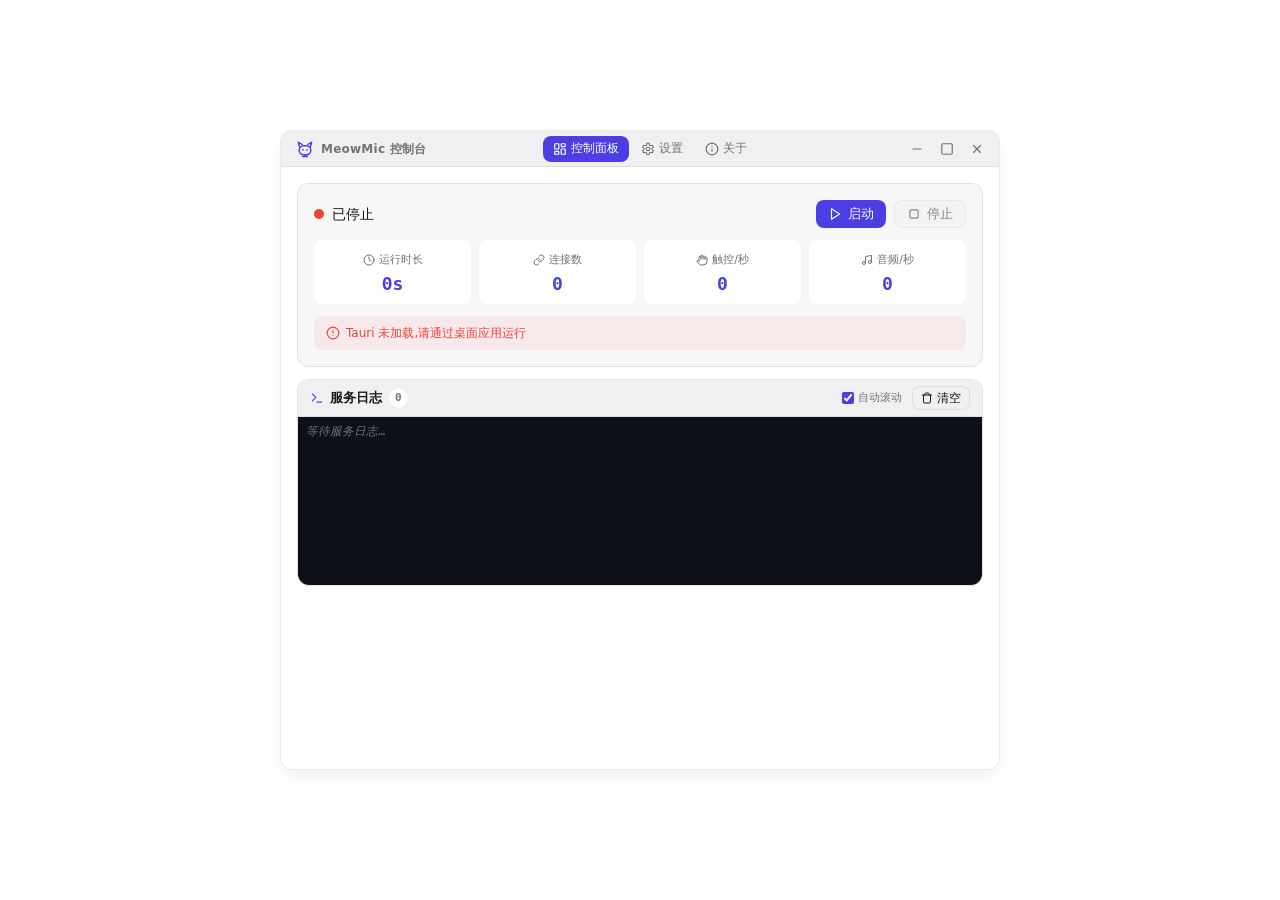
==== commit 97b36865: "feat: 快捷启动页面 + 触控板 P1/P0 设计稿实现 快捷启动(借鉴 Sunshine/Moonlight,跨端协同):  - Android: LauncherScreen 5x6 分页网格" ====
--- a/pc/console/frontend/index.html
+++ b/pc/console/frontend/index.html
@@ -79,7 +79,8 @@
             align-items: center;
             justify-content: center;
             min-height: 100vh;
-            background: var(--mm-muted);
+            /* 透明背景:让 Tauri 透明窗口露出桌面,而不是显示灰色外层 */
+            background: transparent;
             font-family: var(--mm-font-sans);
             color: var(--mm-foreground);
             font-size: 14px;
@@ -87,6 +88,8 @@
             -webkit-font-smoothing: antialiased;
             user-select: none;
             -webkit-user-select: none;
+            /* 给 app-shell 的阴影留出空间(上下左右各 16px) */
+            padding: 16px;
         }
 
         .mono {
@@ -99,8 +102,8 @@
         .mm-app-shell {
             width: 720px;
             height: 640px;
-            max-width: 100vw;
-            max-height: 100vh;
+            max-width: calc(100vw - 32px);
+            max-height: calc(100vh - 32px);
             display: flex;
             flex-direction: column;
             overflow: hidden;
@@ -110,13 +113,18 @@
             box-shadow: var(--mm-shadow-2);
             transition: border-color .2s ease, box-shadow .2s ease, border-radius .2s ease;
         }
-        /* 最大化:去掉圆角/边框/阴影,贴满屏幕 */
+        /* 最大化:去掉圆角/边框/阴影/padding,贴满屏幕 */
+        body.maximized {
+            padding: 0;
+        }
         body.maximized .mm-app-shell {
             border-radius: 0;
             border: none;
             box-shadow: none;
             width: 100vw;
             height: 100vh;
+            max-width: 100vw;
+            max-height: 100vh;
         }
         /* 失焦:边框和阴影变淡 */
         body.unfocused .mm-app-shell {
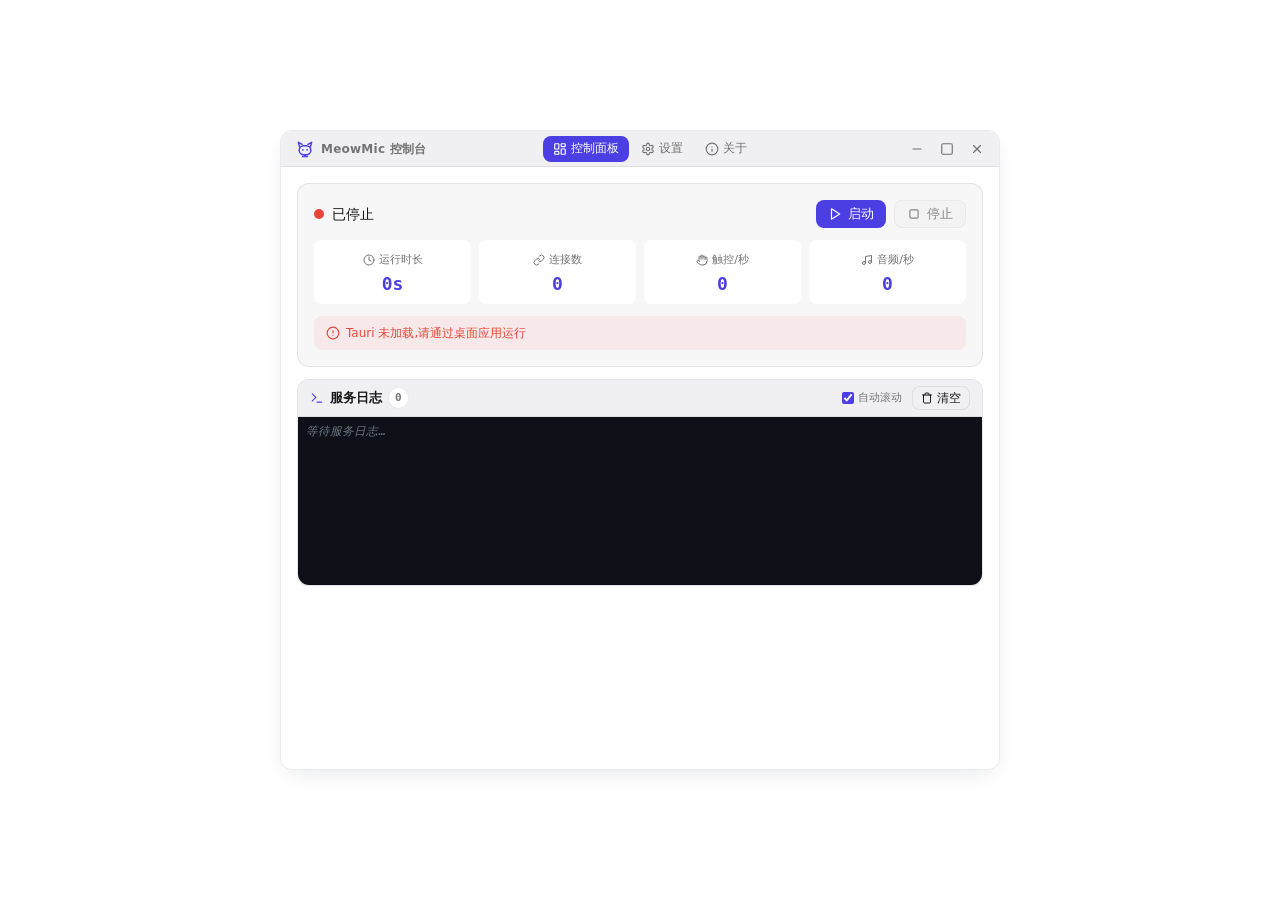
==== commit c2154e53: "feat(pc): 系统托盘 + 开机启动 + 关闭最小化到托盘 - 新增系统托盘图标(右键菜单:显示/隐藏/退出,左键切换显示) - 关闭窗口按钮拦截:启用最小化到托盘时隐藏窗口而非退出 - 开机启" ====
--- a/pc/console/frontend/index.html
+++ b/pc/console/frontend/index.html
@@ -1421,6 +1421,16 @@
                             <input type="checkbox" class="mm-checkbox" id="autoStart">
                             <span class="mm-checkbox-label">启动控制台时自动启动服务</span>
                         </label>
+                        <div class="mm-field-hint" style="margin-top:8px;font-weight:600;color:var(--mm-text);">启动与托盘</div>
+                        <label class="mm-checkbox-row">
+                            <input type="checkbox" class="mm-checkbox" id="launchAtLogin" onchange="onLaunchAtLoginChange()">
+                            <span class="mm-checkbox-label">开机启动（登录 Windows 时自动运行并最小化到托盘）</span>
+                        </label>
+                        <label class="mm-checkbox-row">
+                            <input type="checkbox" class="mm-checkbox" id="minimizeToTray" onchange="onMinimizeToTrayChange()">
+                            <span class="mm-checkbox-label">关闭窗口时最小化到系统托盘（而非退出）</span>
+                        </label>
+                        <p class="mm-field-hint">关闭后程序常驻右下角托盘,左键托盘图标可切换显示/隐藏,右键菜单可退出</p>
                     </div>
                 </section>
 
@@ -1589,6 +1599,8 @@
             mute_speaker: false,
             auto_start: false,
             sensitivity: 1.2,
+            launch_at_login: false,
+            minimize_to_tray: true,
         };
         let statusInterval = null;
         let updateManifest = null;       // 当前已检查到的新版本 manifest
@@ -1885,6 +1897,8 @@
             }
             document.getElementById('muteSpeaker').checked = cfg.mute_speaker;
             document.getElementById('autoStart').checked = cfg.auto_start;
+            document.getElementById('launchAtLogin').checked = !!cfg.launch_at_login;
+            document.getElementById('minimizeToTray').checked = cfg.minimize_to_tray !== false;
         }
 
         function getConfigFromUI() {
@@ -1894,6 +1908,8 @@
                 mute_speaker: document.getElementById('muteSpeaker').checked,
                 auto_start: document.getElementById('autoStart').checked,
                 sensitivity: 1.2,
+                launch_at_login: document.getElementById('launchAtLogin').checked,
+                minimize_to_tray: document.getElementById('minimizeToTray').checked,
             };
         }
 
@@ -1941,6 +1957,33 @@
             } catch(e) {
                 showError(String(e));
                 document.getElementById('muteSpeaker').checked = !muted;
+            }
+        }
+
+        // ============ 开机启动 / 最小化到托盘 ============
+        async function onLaunchAtLoginChange() {
+            const Tauri = window.__TAURI__;
+            const enabled = document.getElementById('launchAtLogin').checked;
+            try {
+                await Tauri.invoke('set_launch_at_login_cmd', { enabled: enabled });
+                config.launch_at_login = enabled;
+                showToast(enabled ? '已设置开机启动' : '已取消开机启动');
+            } catch(e) {
+                showError('设置开机启动失败: ' + String(e));
+                document.getElementById('launchAtLogin').checked = !enabled;
+            }
+        }
+
+        async function onMinimizeToTrayChange() {
+            const Tauri = window.__TAURI__;
+            const enabled = document.getElementById('minimizeToTray').checked;
+            try {
+                await Tauri.invoke('set_minimize_to_tray', { enabled: enabled });
+                config.minimize_to_tray = enabled;
+                showToast(enabled ? '关闭按钮将最小化到托盘' : '关闭按钮将退出程序');
+            } catch(e) {
+                showError('设置失败: ' + String(e));
+                document.getElementById('minimizeToTray').checked = !enabled;
             }
         }
 
